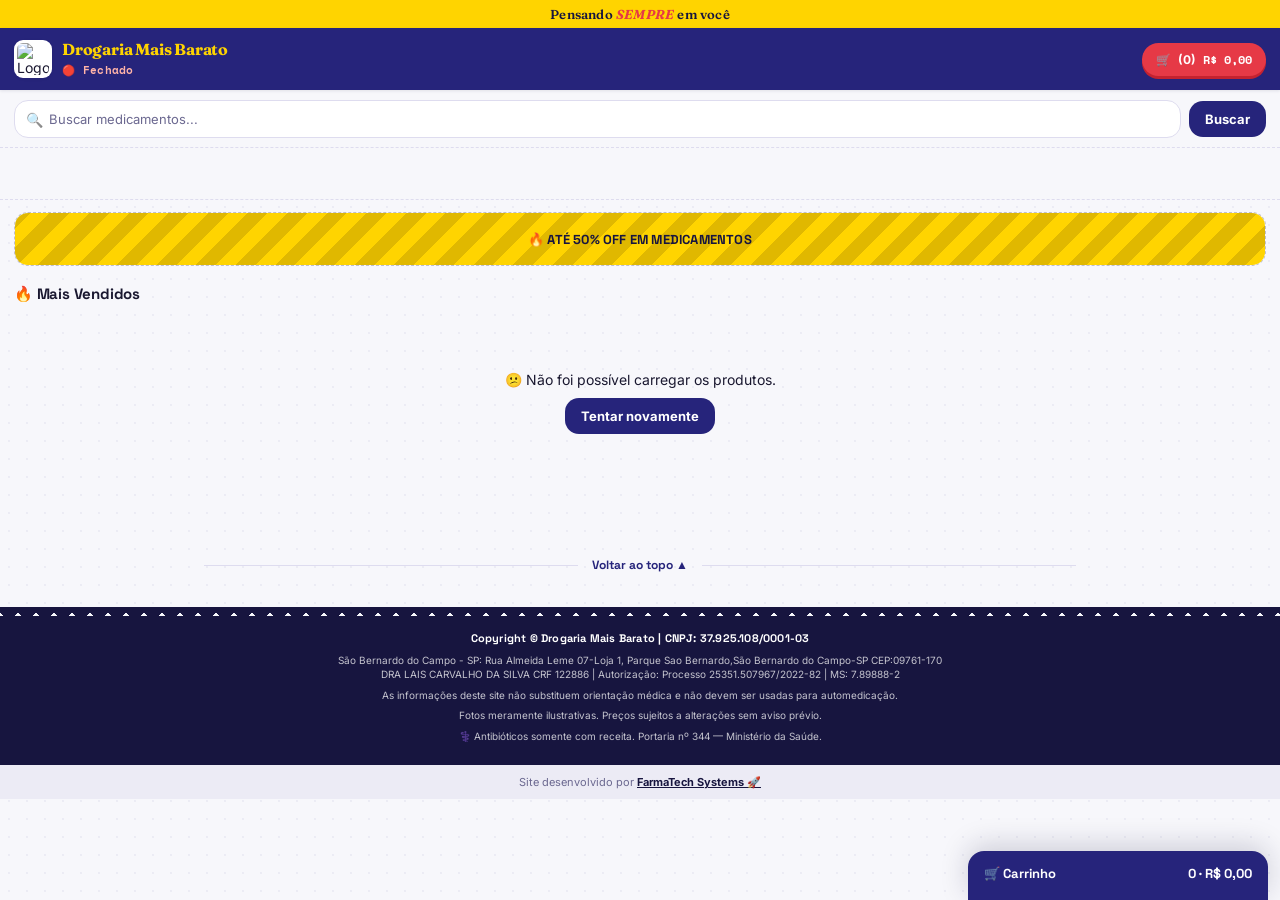
==== index.html @ 7bd1ab21 "Add files via upload Atualização Cards promo" ====
<!DOCTYPE html>
<html lang="pt-BR">
<head>
  <meta charset="UTF-8">
  <meta name="viewport" content="width=device-width, initial-scale=1.0">
  <meta name="description" content="Drogaria Mais Barato - Medicamentos com os melhores preços em São Bernardo do Campo">
  <title>Drogaria Mais Barato 💊</title>
  <link rel="preconnect" href="https://fonts.googleapis.com">
  <link rel="preconnect" href="https://fonts.gstatic.com" crossorigin>
  <link href="https://fonts.googleapis.com/css2?family=Fraunces:ital,wght@0,600;0,700;1,600&family=Space+Grotesk:wght@500;700&family=Inter:wght@400;500;600;700&family=Space+Mono:wght@400;700&display=swap" rel="stylesheet">
  <link rel="preload" as="image" href="https://drogariasmaisbarato.com.br/wp-content/uploads/2026/03/cropped-Design-sem-nome-56.png">
  <link rel="stylesheet" href="style.css">
</head>

<body>

<!-- 🟡 FAIXA DE MARCA -->
<div class="faixa-topo">Pensando <strong>SEMPRE</strong> em você</div>

<!-- 🔝 HEADER -->
<header class="header" role="banner">
  <div class="header-left">
    <img
      src="https://drogariasmaisbarato.com.br/wp-content/uploads/2026/03/cropped-Design-sem-nome-56.png"
      class="logo"
      alt="Logo Drogaria Mais Barato"
      width="40" height="40"
    >
    <div class="titulo">
      <h1>Drogaria Mais Barato</h1>
      <span id="status" class="status-aberto">🟢 Aberto</span>
    </div>
  </div>

  <button class="header-carrinho" onclick="toggleCarrinho()" aria-label="Abrir carrinho">
    🛒 <span id="qtdTop">(0)</span>
    <span id="totalTop">R$ 0,00</span>
  </button>
</header>

<!-- 🔍 BUSCA -->
<section class="busca-container" role="search">
  <div class="busca-wrapper">
    <span class="busca-icon" aria-hidden="true">🔍</span>
    <input
      type="search"
      id="busca"
      placeholder="Buscar medicamentos..."
      autocomplete="off"
      aria-label="Buscar produtos"
      onkeydown="if(event.key==='Enter') buscar()"
    >
  </div>
  <button onclick="buscar()" class="btn-buscar">Buscar</button>
</section>

<!-- 🎯 FILTROS -->
<nav id="filtros" class="filtros" aria-label="Categorias"></nav>

<!-- 🎠 BANNER -->
<section class="banner" aria-label="Promoções">
  <div class="banner-container">
    <div class="banner-slide ativo">🔥 ATÉ 50% OFF EM MEDICAMENTOS</div>
    <div class="banner-slide">💊 FRETE GRÁTIS ACIMA DE R$ 50</div>
    <div class="banner-slide">⚡ COMPRE PELO SITE E RETIRE NA LOJA</div>
    <div class="banner-slide">🚀 NÃO ENCONTROU? ENCOMENDAMOS PARA VOCÊ!</div>
  </div>
</section>

<!-- 🔥 MAIS VENDIDOS -->
<section class="mais-vendidos" aria-label="Mais vendidos">
  <h2>🔥 Mais Vendidos</h2>
  <div id="listaMaisVendidos" class="scroll-horizontal"></div>
</section>

<!-- 🗂️ CATEGORIAS SEPARADAS (home) -->
<section id="categoriasHome" aria-label="Produtos por categoria"></section>

<!-- 📦 PRODUTOS (grid — busca e filtro por categoria) -->
<main id="produtos" aria-label="Lista de produtos" aria-live="polite"></main>

<!-- ⏳ LOADER -->
<div id="loader" class="loader" aria-hidden="true">
  <div class="loader-spinner"></div>
</div>

<!-- 🛒 CARRINHO -->
<aside id="carrinho" class="carrinho" role="complementary" aria-label="Carrinho de compras">
  <button class="carrinho-header" onclick="toggleCarrinho()" aria-expanded="false">
    <span>🛒 Carrinho</span>
    <span><span id="qtd">(0)</span> · <span id="total">R$ 0,00</span></span>
  </button>

  <div class="carrinho-body">
    <div id="itens"></div>

    <div class="carrinho-form">

      <select id="tipoEntrega" onchange="toggleEndereco()">
        <option value="Retirada">🏪 Retirada na loja</option>
        <option value="Entrega">🚚 Entrega em casa</option>
      </select>

      <input type="text" id="nome" placeholder="Seu nome *">
      <input type="tel" id="telefone" placeholder="Telefone *">

      <div id="boxEndereco" style="display:none;">

        <input type="text" id="cep" placeholder="CEP *"
          maxlength="9"
          oninput="mascaraCEP(this); resetarFrete();"
          onblur="buscarCEP()">

        <input type="text" id="endereco" placeholder="Rua" readonly>
        <input type="text" id="numero" placeholder="Número *" oninput="resetarFrete()">
        <input type="text" id="bairro" placeholder="Bairro" readonly>
        <input type="text" id="cidade" placeholder="Cidade" readonly>

        <button type="button" id="btnCalcularFrete" class="btn-calcular-frete" onclick="calcularFrete()">
          📍 Calcular taxa de entrega
        </button>

        <div id="resultadoFrete" class="resultado-frete" style="display:none;"></div>

      </div>

      <select id="pagamento" onchange="trocarPagamento()">
        <option value="">💳 Forma de pagamento</option>
        <option value="Pix">Pix</option>
        <option value="Dinheiro">Dinheiro</option>
        <option value="Cartão Crédito">Cartão Crédito</option>
        <option value="Cartão Débito">Cartão Débito</option>
      </select>

    <div id="boxTroco" style="display:none;">
  <input
    type="text"
    id="trocoInput"
    placeholder="R$ 0,00"
    inputmode="numeric"
    oninput="formatarTroco(this)"
  >
</div>

    </div>

    <div class="carrinho-acoes">
      <button class="btn-finalizar" onclick="finalizar()">✅ Finalizar Pedido</button>
      <button class="btn-limpar" onclick="limparCarrinho()">🗑️ Limpar</button>
    </div>
  </div>
</aside>

<!-- 🔝 VOLTAR AO TOPO -->
<button id="voltarTopo" class="voltar-topo" aria-label="Voltar ao topo">
  <span></span>
  <p>Voltar ao topo ▲</p>
  <span></span>
</button>

<!-- 🔔 TOAST -->
<div id="toast" class="toast" role="alert" aria-live="assertive"></div>

<!-- 📄 RODAPÉ -->
<footer class="rodape" role="contentinfo">
  <div class="rodape-container">
    <p><strong>Copyright © Drogaria Mais Barato | CNPJ: 37.925.108/0001-03</strong></p>
    <p>São Bernardo do Campo - SP: Rua Almeida Leme 07-Loja 1,
Parque Sao Bernardo,São Bernardo do Campo-SP CEP:09761-170<br>
      DRA LAIS CARVALHO DA SILVA CRF 122886 | Autorização: Processo 25351.507967/2022-82 | MS: 7.89888-2</p>
    <p>As informações deste site não substituem orientação médica e não devem ser usadas para automedicação.</p>
    <p>Fotos meramente ilustrativas. Preços sujeitos a alterações sem aviso prévio.</p>
    <p>⚕️ Antibióticos somente com receita. Portaria nº 344 — Ministério da Saúde.</p>
</footer>
<footer class="rodape-agencia">
  <p>
    Site desenvolvido por 
    <a href="https://wa.me/5511940266948?text=Olá!%20Vi%20o%20crédito%20da%20FarmaTech%20Systems%20no%20site%20e%20gostaria%20de%20saber%20sobre%20criação%20de%20loja%20virtual%20e%20sistemas." target="_blank">
  <strong>FarmaTech Systems</strong> 🚀
</a>
  </p>
</footer>
<script src="script.js" defer></script>
</body>
</html>
---- style.css ----
/* =========================================================== */
/* 🎨 DESIGN SYSTEM — "Nota Fiscal" / etiqueta de preço         */
/* Identidade: farmácia de bairro + cultura de preço baixo.     */
/* Cartela inspirada em etiqueta de preço, nota de padaria e    */
/* cruz farmacêutica verde. Preços em fonte mono (estilo         */
/* balança/leitor de código de barras) reforçam "Mais Barato".  */
/* =========================================================== */
:root {
  /* identidade visual alinhada à rede Drogarias Mais Barato:
     azul-marinho + amarelo + vermelho (mesma cartela do site institucional) */
  --verde: #26247B;        /* azul-marinho (cor principal) */
  --verde-escura: #17153F; /* azul mais escuro */
  --verde-clara: #ECEBF7;  /* azul bem clarinho, para fundos/realces */
  --verde-xclara: #F5F5FB;

  --tag: #E63946;          /* vermelho de destaque (CTA / carrinho) */
  --tag-escura: #C42230;
  --tag-clara: #FBE4E6;

  --amarelo: #FFD400;      /* amarelo da marca (faixa/tagline) */
  --amarelo-escura: #E0B800;

  --papel: #F7F7FB;        /* fundo levemente lavanda/frio */
  --papel-forte: #ECEBF5;
  --tinta: #1A1830;
  --tinta-suave: #6B6890;
  --linha: #DEDCEF;

  --branco: #FFFFFF;
  --erro: #D64545;
  --erro-clara: #FBEAEA;

  --sombra-sm: 0 1px 3px rgba(23, 21, 63, 0.10);
  --sombra-md: 0 8px 20px rgba(23, 21, 63, 0.14);
  --sombra-lg: 0 -6px 28px rgba(23, 21, 63, 0.18);

  --raio-sm: 8px;
  --raio-md: 14px;
  --raio-lg: 22px;

  --fonte-titulo: 'Space Grotesk', 'Arial', sans-serif;
  --fonte-marca: 'Fraunces', 'Georgia', serif;
  --fonte-corpo: 'Inter', 'Arial', sans-serif;
  --fonte-preco: 'Space Mono', 'Courier New', monospace;

  --topo-h: 34px;
  --header-h: 62px;
  --busca-h: 58px;
  --filtro-h: 52px;
}

/* ========================= */
/* 🔄 RESET                  */
/* ========================= */
*, *::before, *::after { box-sizing: border-box; margin: 0; padding: 0; }

html { scroll-behavior: smooth; }

body {
  font-family: var(--fonte-corpo);
  background: var(--papel);
  color: var(--tinta);
  font-size: 14px;
  -webkit-font-smoothing: antialiased;
  background-image:
    radial-gradient(rgba(38, 36, 123, 0.05) 1px, transparent 1px);
  background-size: 18px 18px;
}

button { cursor: pointer; font-family: var(--fonte-corpo); }

h1, h2 { font-family: var(--fonte-titulo); }

/* ========================= */
/* 🟡 FAIXA DE MARCA (topo)  */
/* ========================= */
.faixa-topo {
  background: var(--amarelo);
  text-align: center;
  padding: 6px 12px;
  font-family: var(--fonte-marca);
  font-size: 13px;
  font-weight: 600;
  color: var(--verde-escura);
  letter-spacing: 0.2px;
}

.faixa-topo strong {
  color: var(--tag);
  font-style: italic;
}

/* ========================= */
/* 🔝 HEADER                 */
/* ========================= */
.header {
  position: sticky;
  top: 0;
  height: var(--header-h);
  background: var(--verde);
  border-bottom: none;
  padding: 0 14px;
  display: flex;
  justify-content: space-between;
  align-items: center;
  z-index: 1000;
  box-shadow: var(--sombra-sm);
}

.header-left {
  display: flex;
  align-items: center;
  gap: 10px;
}

.logo {
  width: 38px;
  height: 38px;
  border-radius: 9px;
  object-fit: contain;
  background: var(--branco);
  padding: 3px;
  box-shadow: var(--sombra-sm);
}

.titulo h1 {
  font-family: var(--fonte-marca);
  font-size: 16px;
  font-weight: 700;
  color: var(--amarelo);
  line-height: 1.2;
  letter-spacing: -0.2px;
}

.titulo .status-aberto,
.titulo .status-fechado {
  font-size: 10.5px;
  font-weight: 700;
  font-family: var(--fonte-preco);
  letter-spacing: 0.3px;
}

.titulo .status-aberto { color: #B8E8C0; }
.titulo .status-fechado { color: #FFB4A8; }

.header-carrinho {
  background: var(--tag);
  color: var(--branco);
  border: none;
  padding: 8px 14px;
  border-radius: var(--raio-lg);
  font-size: 12px;
  font-weight: 700;
  display: flex;
  align-items: center;
  gap: 7px;
  transition: background 0.2s, transform 0.15s;
  box-shadow: 0 3px 0 var(--tag-escura);
}

.header-carrinho:active { transform: translateY(2px); box-shadow: 0 1px 0 var(--tag-escura); }
.header-carrinho:hover { background: #d42f3d; }

#totalTop { font-family: var(--fonte-preco); }

/* ========================= */
/* 🔍 BUSCA                  */
/* ========================= */
.busca-container {
  position: sticky;
  top: var(--header-h);
  height: var(--busca-h);
  display: flex;
  align-items: center;
  gap: 8px;
  padding: 8px 14px;
  background: var(--papel);
  z-index: 999;
  border-bottom: 1px dashed var(--linha);
}

.busca-wrapper {
  position: relative;
  flex: 1;
}

.busca-icon {
  position: absolute;
  left: 12px;
  top: 50%;
  transform: translateY(-50%);
  font-size: 14px;
  pointer-events: none;
  opacity: 0.7;
}

.busca-wrapper input {
  width: 100%;
  padding: 10px 12px 10px 34px;
  border: 1.5px solid var(--linha);
  border-radius: var(--raio-md);
  font-size: 13px;
  font-family: var(--fonte-corpo);
  background: var(--branco);
  transition: border-color 0.2s, box-shadow 0.2s;
  outline: none;
  color: var(--tinta);
}

.busca-wrapper input::placeholder { color: var(--tinta-suave); }
.busca-wrapper input:focus { border-color: var(--verde); box-shadow: 0 0 0 3px var(--verde-clara); }

.btn-buscar {
  background: var(--verde);
  color: var(--branco);
  border: none;
  padding: 10px 16px;
  border-radius: var(--raio-md);
  font-size: 13px;
  font-weight: 700;
  white-space: nowrap;
  transition: background 0.2s;
}

.btn-buscar:hover { background: var(--verde-escura); }

/* ========================= */
/* 🎯 FILTROS — chips "etiqueta" */
/* ========================= */
.filtros {
  position: sticky;
  top: calc(var(--header-h) + var(--busca-h));
  height: var(--filtro-h);
  display: flex;
  align-items: center;
  gap: 8px;
  padding: 0 14px;
  overflow-x: auto;
  background: var(--papel);
  z-index: 998;
  border-bottom: 1px dashed var(--linha);
  scrollbar-width: none;
}

.filtros::-webkit-scrollbar { display: none; }

.filtros button {
  flex-shrink: 0;
  background: var(--branco);
  border: 1.5px solid var(--verde);
  color: var(--verde-escura);
  padding: 6px 14px;
  border-radius: var(--raio-lg);
  font-size: 12px;
  font-weight: 700;
  transition: all 0.2s;
  white-space: nowrap;
  position: relative;
}

.filtros button:hover { background: var(--verde-xclara); }
.filtros button.ativo {
  background: var(--verde);
  color: var(--branco);
  box-shadow: 0 2px 0 var(--verde-escura);
}

/* ========================= */
/* 🎠 BANNER — faixa de oferta */
/* ========================= */
.banner { padding: 12px 14px 0; }

.banner-container {
  position: relative;
  height: 54px;
  border-radius: var(--raio-md);
  overflow: hidden;
  border: 1.5px dashed rgba(23,21,63,0.25);
}

.banner-slide {
  position: absolute;
  inset: 0;
  background: repeating-linear-gradient(
    -45deg,
    var(--amarelo),
    var(--amarelo) 14px,
    var(--amarelo-escura) 14px,
    var(--amarelo-escura) 28px
  );
  color: var(--verde-escura);
  display: flex;
  align-items: center;
  justify-content: center;
  font-family: var(--fonte-titulo);
  font-weight: 700;
  font-size: 13px;
  text-align: center;
  padding: 0 16px;
  opacity: 0;
  transform: scale(0.98);
  transition: opacity 0.5s ease, transform 0.5s ease;
  letter-spacing: 0.2px;
}

.banner-slide.ativo { opacity: 1; transform: scale(1); }

/* ========================= */
/* 🔥 MAIS VENDIDOS          */
/* ========================= */
.mais-vendidos {
  padding: 18px 14px 0;
}

.mais-vendidos h2 {
  font-size: 15px;
  font-weight: 700;
  color: var(--tinta);
  margin-bottom: 10px;
  letter-spacing: -0.2px;
}

.scroll-horizontal {
  display: flex;
  gap: 10px;
  overflow-x: auto;
  padding-bottom: 6px;
  scrollbar-width: none;
}

.scroll-horizontal::-webkit-scrollbar { display: none; }

/* card mini — etiqueta de preço em miniatura */
.card-mini {
  flex: 0 0 112px;
  background: var(--branco);
  border-radius: var(--raio-md);
  border: 1px solid var(--linha);
  padding: 12px 8px 10px;
  text-align: center;
  box-shadow: var(--sombra-sm);
  display: flex;
  flex-direction: column;
  align-items: center;
  gap: 4px;
  position: relative;
  transition: transform 0.15s, box-shadow 0.15s;
  min-height: 200px;
}

.card-mini:active { transform: translateY(1px) scale(0.99); }
.card-mini:hover { box-shadow: var(--sombra-md); }

/* furo de etiqueta */
.card-mini::before {
  content: "";
  position: absolute;
  top: 8px;
  left: 8px;
  width: 7px;
  height: 7px;
  border-radius: 50%;
  background: var(--papel);
  border: 1px solid var(--linha);
}

.card-mini::after {
  content: "🔥";
  position: absolute;
  top: 5px;
  right: 6px;
  font-size: 12px;
}

.categoria-bloco .card-mini::after { content: none; }

.card-mini img {
  width: 64px;
  height: 64px;
  object-fit: contain;
  border-radius: 8px;
  margin-top: 4px;
}

.card-mini b {
  font-size: 11px;
  font-weight: 600;
  color: var(--tinta);
  display: -webkit-box;
  -webkit-line-clamp: 3;
  -webkit-box-orient: vertical;
  overflow: hidden;
  line-height: 1.3;
  flex: 1;
}

.card-mini .preco {
  color: var(--verde-escura);
  font-weight: 700;
  font-size: 13px;
  font-family: var(--fonte-preco);
}

.controle-mini {
  display: flex;
  align-items: center;
  justify-content: center;
  gap: 6px;
  margin-top: auto;
  width: 100%;
  border-top: 1px dashed var(--linha);
  padding-top: 6px;
}

.controle-mini button {
  width: 25px;
  height: 25px;
  padding: 0;
  border: none;
  background: var(--verde);
  color: var(--branco);
  border-radius: 7px;
  font-size: 15px;
  line-height: 1;
  display: flex;
  align-items: center;
  justify-content: center;
  transition: background 0.2s;
}

.controle-mini button:hover { background: var(--verde-escura); }

.controle-mini span {
  font-family: var(--fonte-preco);
  font-size: 13px;
  font-weight: 700;
  min-width: 18px;
  text-align: center;
  color: var(--verde-escura);
}

/* ========================= */
/* 🗂️ CATEGORIAS SEPARADAS (home) */
/* ========================= */
.categoria-bloco {
  padding: 18px 14px 0;
}

.categoria-bloco-header {
  display: flex;
  align-items: baseline;
  justify-content: space-between;
  margin-bottom: 10px;
}

.categoria-bloco-header h2 {
  font-size: 15px;
  font-weight: 700;
  color: var(--tinta);
  letter-spacing: -0.2px;
}

.ver-tudo {
  background: none;
  border: none;
  color: var(--verde);
  font-weight: 700;
  font-size: 12px;
  font-family: var(--fonte-corpo);
  white-space: nowrap;
  padding: 4px 0 4px 10px;
}

.ver-tudo:hover { color: var(--verde-escura); text-decoration: underline; }

/* ========================= */
/* 📦 GRID PRODUTOS          */
/* ========================= */
#produtos {
  display: grid;
  grid-template-columns: repeat(auto-fill, minmax(155px, 1fr));
  gap: 12px;
  padding: 18px 14px;
  margin-top: 4px;
  min-height: 200px;
}

/* ========================= */
/* 🧾 CARD PRODUTO — etiqueta */
/* ========================= */
.card {
  background: var(--branco);
  border: 1px solid var(--linha);
  border-radius: var(--raio-md);
  padding: 14px 10px 12px;
  text-align: center;
  box-shadow: var(--sombra-sm);
  display: flex;
  flex-direction: column;
  align-items: center;
  gap: 5px;
  transition: transform 0.15s, box-shadow 0.15s;
  will-change: transform;
  position: relative;
}

.card:hover { transform: translateY(-2px); box-shadow: var(--sombra-md); }
.card:active { transform: translateY(0) scale(0.99); }

/* furo de etiqueta no canto */
.card::before {
  content: "";
  position: absolute;
  top: 9px;
  left: 9px;
  width: 8px;
  height: 8px;
  border-radius: 50%;
  background: var(--papel);
  border: 1px solid var(--linha);
}

.card img {
  width: 78px;
  height: 78px;
  object-fit: contain;
  border-radius: 10px;
  margin-top: 6px;
}

.card b {
  font-size: 12px;
  font-weight: 600;
  color: var(--tinta);
  line-height: 1.3;
  display: -webkit-box;
  -webkit-line-clamp: 3;
  -webkit-box-orient: vertical;
  overflow: hidden;
  flex: 1;
}

.card .preco {
  color: var(--verde-escura);
  font-weight: 700;
  font-size: 15px;
  font-family: var(--fonte-preco);
  letter-spacing: -0.3px;
}

.controle {
  display: flex;
  justify-content: center;
  align-items: center;
  gap: 8px;
  margin-top: 4px;
  padding-top: 8px;
  width: 100%;
  border-top: 1px dashed var(--linha);
}

.controle button {
  background: var(--verde);
  color: var(--branco);
  border: none;
  width: 30px;
  height: 30px;
  border-radius: 9px;
  font-size: 18px;
  line-height: 1;
  display: flex;
  align-items: center;
  justify-content: center;
  transition: background 0.2s, transform 0.15s;
}

.controle button:hover { background: var(--verde-escura); transform: scale(1.08); }

.controle span {
  font-family: var(--fonte-preco);
  font-size: 14px;
  font-weight: 700;
  min-width: 22px;
  text-align: center;
  color: var(--verde-escura);
}

/* ========================= */
/* 🏷️ OFERTA / PROMOÇÃO      */
/* ========================= */

/* card em oferta ganha borda e sombra em destaque (amarelo da marca) */
.card.card-oferta,
.card-mini.card-oferta {
  border-color: var(--amarelo-escura);
  box-shadow: 0 0 0 1.5px var(--amarelo) inset, var(--sombra-sm);
}

/* esconde o furo de etiqueta e o 🔥 quando tem o badge de oferta,
   pra não brigar visualmente com a faixa "OFERTA" */
.card.card-oferta::before,
.card-mini.card-oferta::before,
.card-mini.card-oferta::after {
  content: none;
}

.badge-oferta {
  align-self: stretch;
  background: var(--tag);
  color: var(--branco);
  font-family: var(--fonte-titulo);
  font-weight: 700;
  font-size: 10px;
  letter-spacing: 0.03em;
  text-transform: uppercase;
  text-align: center;
  padding: 3px 6px;
  border-radius: 13px 13px 6px 6px;
  margin: -14px -10px 4px;
}

.card-mini .badge-oferta {
  margin: -12px -8px 4px;
  font-size: 9px;
  padding: 2px 4px;
}

.preco-de {
  color: var(--tinta-suave);
  font-size: 11px;
  font-family: var(--fonte-preco);
  text-decoration: line-through;
  text-decoration-color: var(--tag);
}

.card-mini .preco-de { font-size: 10px; }

.preco-por {
  color: var(--tag-escura) !important;
}

.preco-por small {
  font-size: 10px;
  font-weight: 500;
  color: var(--tinta-suave);
}

/* ========================= */
/* 💀 SKELETON               */
/* ========================= */
.card.skeleton {
  height: 200px;
  background: linear-gradient(90deg, #ECEAE0 25%, #F5F4EC 50%, #ECEAE0 75%);
  background-size: 400% 100%;
  animation: shimmer 1.4s infinite;
  border-radius: var(--raio-md);
}

@keyframes shimmer {
  0% { background-position: 100% 0; }
  100% { background-position: -100% 0; }
}

/* ========================= */
/* ⏳ LOADER                 */
/* ========================= */
.loader {
  display: none;
  justify-content: center;
  padding: 20px;
}

.loader.ativo { display: flex; }

.loader-spinner {
  width: 28px;
  height: 28px;
  border: 3px solid var(--verde-clara);
  border-top-color: var(--verde);
  border-radius: 50%;
  animation: spin 0.7s linear infinite;
}

@keyframes spin { to { transform: rotate(360deg); } }

/* ========================= */
/* 🛒 CARRINHO — nota fiscal */
/* ========================= */
.carrinho {
  position: fixed;
  bottom: 0;
  right: 12px;
  width: 300px;
  background: var(--branco);
  border-radius: 16px 16px 0 0;
  box-shadow: var(--sombra-lg);
  z-index: 2000;
  overflow: visible;
  transition: transform 0.3s ease;
}

.carrinho-header {
  width: 100%;
  padding: 14px 16px 18px;
  background: var(--verde);
  color: var(--branco);
  border: none;
  border-radius: 16px 16px 0 0;
  display: flex;
  justify-content: space-between;
  align-items: center;
  font-size: 13px;
  font-weight: 700;
  font-family: var(--fonte-titulo);
  transition: background 0.2s;
  position: relative;
}

.carrinho-header:hover { background: var(--verde-escura); }

/* borda serrilhada de "destaque de nota" */
.carrinho-header::after {
  content: "";
  position: absolute;
  left: 0; right: 0; bottom: -7px;
  height: 8px;
  background:
    linear-gradient(-45deg, var(--branco) 8px, transparent 0) 0 0,
    linear-gradient(45deg, var(--branco) 8px, transparent 0) 0 0;
  background-size: 16px 16px;
  background-repeat: repeat-x;
}

.carrinho-body {
  display: none;
  max-height: 75vh;
  overflow-y: auto;
  padding: 16px 14px 12px;
  scrollbar-width: thin;
  scrollbar-color: rgba(38,36,123,0.4) transparent;
  font-family: var(--fonte-corpo);
}

.carrinho-body::-webkit-scrollbar { width: 5px; }
.carrinho-body::-webkit-scrollbar-thumb { background: rgba(38,36,123,0.4); border-radius: 10px; }

.carrinho.ativo .carrinho-body { display: block; }

/* item do carrinho — linha de nota */
.item {
  display: flex;
  justify-content: space-between;
  align-items: center;
  padding: 9px 0;
  border-bottom: 1px dashed var(--linha);
  font-size: 13px;
  gap: 8px;
}

.item:last-of-type { border-bottom: none; }

.item-info { flex: 1; line-height: 1.4; }
.item-info b { font-weight: 600; }
.item-info small { color: var(--tinta-suave); font-size: 11px; font-family: var(--fonte-preco); }

.item-qtd {
  display: flex;
  align-items: center;
  gap: 5px;
  flex-shrink: 0;
}

.qtd-btn {
  background: var(--verde);
  color: var(--branco);
  border: none;
  width: 26px;
  height: 26px;
  border-radius: 7px;
  font-size: 14px;
  display: flex;
  align-items: center;
  justify-content: center;
  transition: background 0.2s;
}

.qtd-btn:hover { background: var(--verde-escura); }

.item-qtd span { font-family: var(--fonte-preco); font-weight: 700; }

/* form carrinho */
.carrinho-form {
  display: flex;
  flex-direction: column;
  gap: 8px;
  margin-top: 12px;
}

.carrinho-form input,
.carrinho-form select {
  width: 100%;
  padding: 10px 12px;
  border: 1.5px solid var(--linha);
  border-radius: var(--raio-sm);
  font-size: 13px;
  font-family: var(--fonte-corpo);
  background: var(--papel);
  color: var(--tinta);
  outline: none;
  transition: border-color 0.2s, box-shadow 0.2s;
}

.carrinho-form input:focus,
.carrinho-form select:focus { border-color: var(--verde); background: var(--branco); box-shadow: 0 0 0 3px var(--verde-clara); }

.carrinho-form input[readonly] { color: var(--tinta-suave); cursor: default; }

/* caixa de endereço (aparece só quando "Entrega" é selecionado) */
#boxEndereco {
  display: flex;
  flex-direction: column;
  gap: 8px;
}

/* ações carrinho */
.carrinho-acoes {
  display: flex;
  flex-direction: column;
  gap: 8px;
  margin-top: 14px;
}

/* ========================= */
/* 🚚 FRETE                  */
/* ========================= */
.btn-calcular-frete {
  width: 100%;
  margin-top: 8px;
  padding: 9px;
  background: var(--verde-clara);
  color: var(--verde-escura);
  border: 1.5px dashed var(--verde);
  border-radius: var(--raio-sm);
  font-size: 12.5px;
  font-weight: 700;
  transition: background 0.2s;
}

.btn-calcular-frete:hover { background: var(--verde); color: var(--branco); }
.btn-calcular-frete:disabled { opacity: 0.6; cursor: wait; }

.resultado-frete {
  margin-top: 8px;
  padding: 10px 12px;
  border-radius: var(--raio-sm);
  font-size: 12.5px;
  font-weight: 700;
  line-height: 1.5;
}

.resultado-frete.ok {
  background: var(--verde-xclara);
  color: var(--verde-escura);
  border: 1px dashed var(--verde);
}

.resultado-frete.erro {
  background: var(--erro-clara);
  color: var(--erro);
  border: 1px dashed var(--erro);
}

.btn-finalizar {
  width: 100%;
  padding: 13px;
  background: var(--tag);
  color: var(--branco);
  border: none;
  border-radius: var(--raio-md);
  font-size: 14px;
  font-weight: 700;
  font-family: var(--fonte-titulo);
  transition: background 0.2s, transform 0.15s;
  box-shadow: 0 3px 0 var(--tag-escura);
}

.btn-finalizar:hover { background: #d42f3d; }
.btn-finalizar:active { transform: translateY(2px); box-shadow: 0 1px 0 var(--tag-escura); }

.btn-limpar {
  width: 100%;
  padding: 9px;
  background: transparent;
  color: var(--erro);
  border: 1.5px solid var(--erro);
  border-radius: var(--raio-md);
  font-size: 13px;
  font-weight: 700;
  transition: all 0.2s;
}

.btn-limpar:hover { background: var(--erro); color: var(--branco); }

/* ========================= */
/* 🔔 TOAST                  */
/* ========================= */
.toast {
  position: fixed;
  bottom: 80px;
  left: 50%;
  transform: translateX(-50%) translateY(20px);
  background: var(--tinta);
  color: var(--branco);
  padding: 10px 20px;
  border-radius: var(--raio-lg);
  font-size: 13px;
  font-weight: 700;
  opacity: 0;
  pointer-events: none;
  transition: opacity 0.3s, transform 0.3s;
  z-index: 9999;
  white-space: nowrap;
}

.toast.ativo {
  opacity: 1;
  transform: translateX(-50%) translateY(0);
}

/* ========================= */
/* 🔝 VOLTAR AO TOPO         */
/* ========================= */
.voltar-topo {
  display: flex;
  align-items: center;
  justify-content: center;
  gap: 14px;
  margin: 34px auto 0;
  padding: 0 14px;
  background: transparent;
  border: none;
  width: 100%;
  max-width: 900px;
}

.voltar-topo span {
  flex: 1;
  height: 1px;
  background: var(--linha);
  background-image: linear-gradient(90deg, var(--linha) 60%, transparent 0);
  background-size: 6px 1px;
}

.voltar-topo p {
  font-size: 12px;
  color: var(--verde);
  font-weight: 700;
  white-space: nowrap;
  transition: color 0.2s;
  font-family: var(--fonte-titulo);
}

.voltar-topo:hover p { color: var(--verde-escura); }

/* ========================= */
/* 📄 RODAPÉ — fim de nota   */
/* ========================= */
.rodape {
  background: var(--verde-escura);
  color: rgba(255,255,255,0.75);
  padding: 24px 16px 16px;
  margin-top: 34px;
  font-size: 10px;
  line-height: 1.45;
  text-align: center;
  position: relative;
}

.rodape::before {
  content: "";
  position: absolute;
  top: 0; left: 0; right: 0;
  height: 9px;
  background:
    linear-gradient(-45deg, var(--papel) 9px, transparent 0) 0 0,
    linear-gradient(45deg, var(--papel) 9px, transparent 0) 0 0;
  background-size: 18px 18px;
  background-repeat: repeat-x;
}

.rodape-container {
  max-width: 680px;
  margin: 0 auto;
}

.rodape p { margin-bottom: 6px; }
.rodape p:first-child { font-weight: 700; color: var(--branco); font-size: 11px; font-family: var(--fonte-titulo); letter-spacing: 0.2px; }

/* código de barras decorativo */
.codigo-barras {
  margin: 12px auto 3px;
  height: 24px;
  max-width: 170px;
  background-image: repeating-linear-gradient(
    90deg,
    rgba(255,255,255,0.85) 0px,
    rgba(255,255,255,0.85) 2px,
    transparent 2px,
    transparent 4px,
    rgba(255,255,255,0.85) 4px,
    rgba(255,255,255,0.85) 7px,
    transparent 7px,
    transparent 9px,
    rgba(255,255,255,0.85) 9px,
    rgba(255,255,255,0.85) 10px,
    transparent 10px,
    transparent 13px
  );
  opacity: 0.9;
}

.codigo-barras + p {
  font-family: var(--fonte-preco);
  font-size: 9px;
  letter-spacing: 2px;
  color: rgba(255,255,255,0.6);
  margin-bottom: 0 !important;
}

.rodape-agencia {
  margin-top: 0;
  padding: 10px;
  text-align: center;
  font-size: 11px;
  color: var(--tinta-suave);
  border-top: none;
  background: var(--papel-forte);
  display: flex;
  justify-content: center;
  align-items: center;
}

.rodape-agencia a { color: var(--verde-escura); }

/* ========================= */
/* 📱 MOBILE                 */
/* ========================= */
@media (max-width: 600px) {
  #produtos {
    grid-template-columns: 1fr 1fr;
    gap: 10px;
    padding: 12px 10px;
  }

  .card img { width: 70px; height: 70px; }

  .carrinho {
    width: 100%;
    right: 0;
    border-radius: 16px 16px 0 0;
  }

  .carrinho-header { border-radius: 16px 16px 0 0; }

  .carrinho-body { max-height: 70vh; }

  .banner-slide { font-size: 12px; }
  .banner-container { height: 50px; }

  .titulo h1 { font-size: 13px; }
}

/* ========================= */
/* 🖱️ SCROLLBAR GLOBAL       */
/* ========================= */
::-webkit-scrollbar { width: 6px; height: 6px; }
::-webkit-scrollbar-track { background: transparent; }
::-webkit-scrollbar-thumb {
  background: var(--verde);
  border-radius: 10px;
}
::-webkit-scrollbar-thumb:hover { background: var(--verde-escura); }
* { scrollbar-width: thin; scrollbar-color: var(--verde) transparent; }

/* ========================= */
/* ♿ ACESSIBILIDADE          */
/* ========================= */
:focus-visible {
  outline: 2px solid var(--verde);
  outline-offset: 2px;
}

@media (prefers-reduced-motion: reduce) {
  *, *::before, *::after { animation-duration: 0.01ms !important; transition-duration: 0.01ms !important; }
}
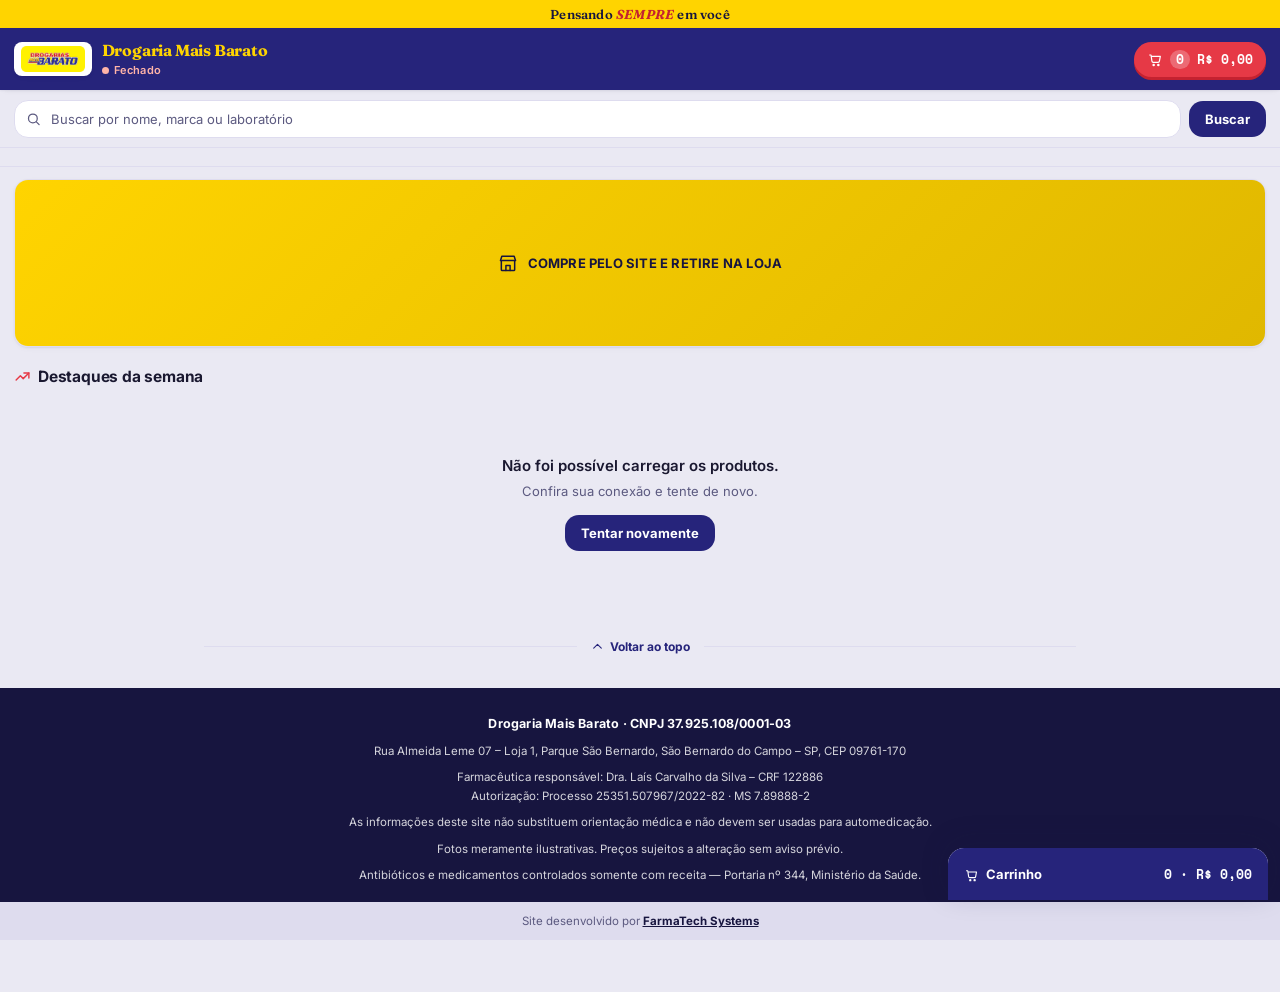
==== commit 76b58d6c: "Add files via upload" ====
--- a/index.html
+++ b/index.html
@@ -4,15 +4,46 @@
   <meta charset="UTF-8">
   <meta name="viewport" content="width=device-width, initial-scale=1.0">
   <meta name="description" content="Drogaria Mais Barato - Medicamentos com os melhores preços em São Bernardo do Campo">
-  <title>Drogaria Mais Barato 💊</title>
+  <title>Drogaria Mais Barato</title>
+
+  <meta property="og:type" content="website">
+  <meta property="og:title" content="Drogaria Mais Barato">
+  <meta property="og:description" content="Medicamentos, perfumaria e higiene com os melhores preços em São Bernardo do Campo. Retire na loja ou receba em casa.">
+  <meta property="og:image" content="logo.png">
+  <meta name="theme-color" content="#26247B">
+
+  <link rel="icon" type="image/png" href="logo.png">
+  <link rel="apple-touch-icon" href="logo.png">
   <link rel="preconnect" href="https://fonts.googleapis.com">
   <link rel="preconnect" href="https://fonts.gstatic.com" crossorigin>
-  <link href="https://fonts.googleapis.com/css2?family=Fraunces:ital,wght@0,600;0,700;1,600&family=Space+Grotesk:wght@500;700&family=Inter:wght@400;500;600;700&family=Space+Mono:wght@400;700&display=swap" rel="stylesheet">
-  <link rel="preload" as="image" href="https://drogariasmaisbarato.com.br/wp-content/uploads/2026/03/cropped-Design-sem-nome-56.png">
+  <link rel="preconnect" href="https://raw.githubusercontent.com" crossorigin>
+  <link href="https://fonts.googleapis.com/css2?family=Fraunces:ital,wght@0,600;0,700;1,600&family=Inter:wght@400;500;600;700&family=Space+Mono:wght@400;700&display=swap" rel="stylesheet">
+  <link rel="preload" as="image" href="logo.png">
   <link rel="stylesheet" href="style.css">
 </head>
 
 <body>
+
+<!-- 🎨 SPRITE DE ÍCONES (não aparece na tela; os cards usam via <use>) -->
+<svg width="0" height="0" style="position:absolute" aria-hidden="true" focusable="false">
+  <defs>
+    <symbol id="ic-home" viewBox="0 0 24 24" fill="none" stroke="currentColor" stroke-width="1.8" stroke-linecap="round" stroke-linejoin="round"><path d="M3 11.5 12 4l9 7.5"/><path d="M5 10v9a1 1 0 0 0 1 1h4v-6h4v6h4a1 1 0 0 0 1-1v-9"/></symbol>
+    <symbol id="ic-search" viewBox="0 0 24 24" fill="none" stroke="currentColor" stroke-width="2" stroke-linecap="round" stroke-linejoin="round"><circle cx="11" cy="11" r="7"/><line x1="21" y1="21" x2="16.6" y2="16.6"/></symbol>
+    <symbol id="ic-cart" viewBox="0 0 24 24" fill="none" stroke="currentColor" stroke-width="1.8" stroke-linecap="round" stroke-linejoin="round"><path d="M4 6h2l1.4 9.2A2 2 0 0 0 9.4 17h7.2a2 2 0 0 0 2-1.7L20 8H7"/><circle cx="10" cy="21" r="1"/><circle cx="17" cy="21" r="1"/></symbol>
+    <symbol id="ic-pin" viewBox="0 0 24 24" fill="none" stroke="currentColor" stroke-width="1.8" stroke-linecap="round" stroke-linejoin="round"><path d="M12 21s7-7.58 7-12a7 7 0 1 0-14 0c0 4.42 7 12 7 12z"/><circle cx="12" cy="9" r="2.4"/></symbol>
+    <symbol id="ic-check" viewBox="0 0 24 24" fill="none" stroke="currentColor" stroke-width="2.2" stroke-linecap="round" stroke-linejoin="round"><polyline points="4 12.5 9.5 18 20 6"/></symbol>
+    <symbol id="ic-trash" viewBox="0 0 24 24" fill="none" stroke="currentColor" stroke-width="1.8" stroke-linecap="round" stroke-linejoin="round"><line x1="4" y1="7" x2="20" y2="7"/><path d="M6 7l1 13a2 2 0 0 0 2 2h6a2 2 0 0 0 2-2l1-13"/><line x1="9.5" y1="11" x2="9.5" y2="17"/><line x1="14.5" y1="11" x2="14.5" y2="17"/><path d="M9 7V4h6v3"/></symbol>
+    <symbol id="ic-chevron-up" viewBox="0 0 24 24" fill="none" stroke="currentColor" stroke-width="2" stroke-linecap="round" stroke-linejoin="round"><polyline points="5 15 12 8 19 15"/></symbol>
+    <symbol id="ic-chevron-right" viewBox="0 0 24 24" fill="none" stroke="currentColor" stroke-width="2" stroke-linecap="round" stroke-linejoin="round"><polyline points="9 5 16 12 9 19"/></symbol>
+    <symbol id="ic-tag" viewBox="0 0 24 24" fill="none" stroke="currentColor" stroke-width="1.8" stroke-linecap="round" stroke-linejoin="round"><path d="M20 12.5 12.5 20 4 11.5V4h7.5z"/><circle cx="8.2" cy="7.8" r="1.3" fill="currentColor" stroke="none"/></symbol>
+    <symbol id="ic-trending" viewBox="0 0 24 24" fill="none" stroke="currentColor" stroke-width="2" stroke-linecap="round" stroke-linejoin="round"><polyline points="3 17 9 11 13 15 21 7"/><polyline points="14 7 21 7 21 14"/></symbol>
+    <symbol id="ic-truck" viewBox="0 0 24 24" fill="none" stroke="currentColor" stroke-width="1.8" stroke-linecap="round" stroke-linejoin="round"><rect x="2" y="7" width="12" height="9"/><path d="M14 10h4l3 3v3h-7z"/><circle cx="6.5" cy="18.5" r="1.6"/><circle cx="17.5" cy="18.5" r="1.6"/></symbol>
+    <symbol id="ic-store" viewBox="0 0 24 24" fill="none" stroke="currentColor" stroke-width="1.8" stroke-linecap="round" stroke-linejoin="round"><path d="M4 9h16v11a1 1 0 0 1-1 1H5a1 1 0 0 1-1-1z"/><path d="M3 9l1.6-5h14.8L21 9"/><path d="M9.5 21v-6h5v6"/></symbol>
+    <symbol id="ic-box" viewBox="0 0 24 24" fill="none" stroke="currentColor" stroke-width="1.8" stroke-linecap="round" stroke-linejoin="round"><path d="M3 8l9-5 9 5-9 5-9-5z"/><path d="M3 8v8l9 5 9-5V8"/><line x1="12" y1="13" x2="12" y2="21"/></symbol>
+    <symbol id="ic-receita" viewBox="0 0 24 24" fill="none" stroke="currentColor" stroke-width="1.8" stroke-linecap="round" stroke-linejoin="round"><path d="M6 3h9l4 4v14a1 1 0 0 1-1 1H6a1 1 0 0 1-1-1V4a1 1 0 0 1 1-1z"/><path d="M14 3v5h5"/><line x1="8.5" y1="13" x2="15.5" y2="13"/><line x1="8.5" y1="17" x2="13" y2="17"/></symbol>
+    <symbol id="ic-whats" viewBox="0 0 24 24" fill="currentColor" stroke="none"><path d="M12.04 2c-5.5 0-9.96 4.46-9.96 9.96 0 1.76.46 3.45 1.34 4.95L2 22l5.22-1.37a9.9 9.9 0 0 0 4.82 1.24h.01c5.5 0 9.96-4.46 9.96-9.96S17.54 2 12.04 2zm5.8 14.06c-.24.68-1.42 1.31-1.96 1.36-.5.05-.98.24-3.3-.69-2.78-1.1-4.54-3.95-4.68-4.13-.13-.18-1.11-1.48-1.11-2.82s.7-2 .95-2.28c.25-.27.54-.34.72-.34l.52.01c.17.01.39-.06.61.47.23.55.77 1.9.84 2.04.07.14.11.3.02.48-.09.18-.14.29-.27.45l-.4.47c-.14.13-.28.28-.12.55.16.27.71 1.17 1.52 1.9 1.04.93 1.92 1.21 2.19 1.35.27.14.43.11.59-.07.16-.18.68-.79.86-1.07.18-.27.36-.22.61-.13.25.09 1.58.75 1.85.88.27.14.45.2.52.32.07.11.07.64-.17 1.32z"/></symbol>
+  </defs>
+</svg>
 
 <!-- 🟡 FAIXA DE MARCA -->
 <div class="faixa-topo">Pensando <strong>SEMPRE</strong> em você</div>
@@ -21,19 +52,20 @@
 <header class="header" role="banner">
   <div class="header-left">
     <img
-      src="https://drogariasmaisbarato.com.br/wp-content/uploads/2026/03/cropped-Design-sem-nome-56.png"
+      src="logo.png"
       class="logo"
       alt="Logo Drogaria Mais Barato"
-      width="40" height="40"
+      width="98" height="40"
     >
     <div class="titulo">
       <h1>Drogaria Mais Barato</h1>
-      <span id="status" class="status-aberto">🟢 Aberto</span>
-    </div>
-  </div>
-
-  <button class="header-carrinho" onclick="toggleCarrinho()" aria-label="Abrir carrinho">
-    🛒 <span id="qtdTop">(0)</span>
+      <span id="status" class="status-aberto"><i class="status-dot" aria-hidden="true"></i>Aberto</span>
+    </div>
+  </div>
+
+  <button class="header-carrinho" onclick="toggleCarrinho()" aria-label="Abrir carrinho de compras">
+    <svg class="ic" width="16" height="16" aria-hidden="true"><use href="#ic-cart"></use></svg>
+    <span id="qtdTop" class="header-carrinho-qtd">0</span>
     <span id="totalTop">R$ 0,00</span>
   </button>
 </header>
@@ -41,11 +73,11 @@
 <!-- 🔍 BUSCA -->
 <section class="busca-container" role="search">
   <div class="busca-wrapper">
-    <span class="busca-icon" aria-hidden="true">🔍</span>
+    <svg class="busca-icon" width="15" height="15" aria-hidden="true"><use href="#ic-search"></use></svg>
     <input
       type="search"
       id="busca"
-      placeholder="Buscar medicamentos..."
+      placeholder="Buscar por nome, marca ou laboratório"
       autocomplete="off"
       aria-label="Buscar produtos"
       onkeydown="if(event.key==='Enter') buscar()"
@@ -55,98 +87,152 @@
 </section>
 
 <!-- 🎯 FILTROS -->
-<nav id="filtros" class="filtros" aria-label="Categorias"></nav>
+<div class="filtros-wrap">
+  <nav id="filtros" class="filtros" aria-label="Categorias"></nav>
+  <!-- barra de rolagem própria: a nativa é "overlay" e só aparece durante o
+       arrasto na maioria dos celulares, então o cliente não descobre que
+       existem mais categorias para o lado -->
+  <div id="filtrosBarra" class="filtros-barra" aria-hidden="true">
+    <span id="filtrosThumb" class="filtros-thumb"></span>
+  </div>
+</div>
 
 <!-- 🎠 BANNER -->
 <section class="banner" aria-label="Promoções">
   <div class="banner-container">
-    <div class="banner-slide ativo">🔥 ATÉ 50% OFF EM MEDICAMENTOS</div>
-    <div class="banner-slide">💊 FRETE GRÁTIS ACIMA DE R$ 50</div>
-    <div class="banner-slide">⚡ COMPRE PELO SITE E RETIRE NA LOJA</div>
-    <div class="banner-slide">🚀 NÃO ENCONTROU? ENCOMENDAMOS PARA VOCÊ!</div>
+    <div class="banner-slide ativo">
+      <svg class="ic" width="20" height="20" aria-hidden="true"><use href="#ic-store"></use></svg>
+      COMPRE PELO SITE E RETIRE NA LOJA
+    </div>
+    <div class="banner-slide">
+      <svg class="ic" width="20" height="20" aria-hidden="true"><use href="#ic-truck"></use></svg>
+      ENTREGAMOS EM ATÉ 8 KM DA LOJA
+    </div>
+    <div class="banner-slide">
+      <svg class="ic" width="20" height="20" aria-hidden="true"><use href="#ic-box"></use></svg>
+      NÃO ENCONTROU? ENCOMENDAMOS PARA VOCÊ
+    </div>
   </div>
 </section>
 
-<!-- 🔥 MAIS VENDIDOS -->
-<section class="mais-vendidos" aria-label="Mais vendidos">
-  <h2>🔥 Mais Vendidos</h2>
+<!-- 🔥 DESTAQUES -->
+<section class="mais-vendidos" aria-label="Destaques da semana">
+  <h2>
+    <svg class="ic" width="17" height="17" aria-hidden="true"><use href="#ic-trending"></use></svg>
+    Destaques da semana
+  </h2>
   <div id="listaMaisVendidos" class="scroll-horizontal"></div>
 </section>
 
-<!-- 🗂️ CATEGORIAS SEPARADAS (home) -->
+<!-- 🗂️ SEÇÕES POR FAMÍLIA (home) -->
 <section id="categoriasHome" aria-label="Produtos por categoria"></section>
 
+<!-- 📊 BARRA DE RESULTADO (busca / categoria / ofertas) -->
+<div id="barraResultado" class="barra-resultado" style="display:none;">
+  <div class="barra-resultado-info">
+    <strong id="resultadoTitulo"></strong>
+    <span id="resultadoContagem" class="barra-resultado-contagem"></span>
+  </div>
+  <label class="ordenacao-wrap">
+    <span class="ordenacao-label">Ordenar</span>
+    <select id="ordenacao" aria-label="Ordenar produtos">
+      <option value="relevancia">Relevância</option>
+      <option value="menor-preco">Menor preço</option>
+      <option value="maior-preco">Maior preço</option>
+      <option value="desconto">Maior desconto</option>
+      <option value="nome">Nome (A–Z)</option>
+    </select>
+  </label>
+</div>
+
 <!-- 📦 PRODUTOS (grid — busca e filtro por categoria) -->
-<main id="produtos" aria-label="Lista de produtos" aria-live="polite"></main>
+<main id="produtos" aria-label="Lista de produtos"></main>
 
 <!-- ⏳ LOADER -->
 <div id="loader" class="loader" aria-hidden="true">
   <div class="loader-spinner"></div>
+  <p>Carregando o catálogo…</p>
 </div>
 
 <!-- 🛒 CARRINHO -->
 <aside id="carrinho" class="carrinho" role="complementary" aria-label="Carrinho de compras">
-  <button class="carrinho-header" onclick="toggleCarrinho()" aria-expanded="false">
-    <span>🛒 Carrinho</span>
-    <span><span id="qtd">(0)</span> · <span id="total">R$ 0,00</span></span>
+  <button class="carrinho-header" onclick="toggleCarrinho()" aria-expanded="false" aria-controls="carrinhoBody">
+    <span>
+      <svg class="ic" width="15" height="15" aria-hidden="true"><use href="#ic-cart"></use></svg>
+      Carrinho
+    </span>
+    <span><span id="qtd">0</span> · <span id="total">R$ 0,00</span></span>
   </button>
 
-  <div class="carrinho-body">
+  <div class="carrinho-body" id="carrinhoBody">
     <div id="itens"></div>
 
     <div class="carrinho-form">
 
-      <select id="tipoEntrega" onchange="toggleEndereco()">
-        <option value="Retirada">🏪 Retirada na loja</option>
-        <option value="Entrega">🚚 Entrega em casa</option>
+      <select id="tipoEntrega" onchange="toggleEndereco()" aria-label="Tipo de entrega">
+        <option value="Retirada">Retirada na loja</option>
+        <option value="Entrega">Entrega em casa</option>
       </select>
 
-      <input type="text" id="nome" placeholder="Seu nome *">
-      <input type="tel" id="telefone" placeholder="Telefone *">
+      <input type="text" id="nome" placeholder="Seu nome *" autocomplete="name">
+      <input type="tel" id="telefone" placeholder="Telefone *" autocomplete="tel">
 
       <div id="boxEndereco" style="display:none;">
 
         <input type="text" id="cep" placeholder="CEP *"
-          maxlength="9"
+          maxlength="9" inputmode="numeric" autocomplete="postal-code"
           oninput="mascaraCEP(this); resetarFrete();"
           onblur="buscarCEP()">
 
         <input type="text" id="endereco" placeholder="Rua" readonly>
-        <input type="text" id="numero" placeholder="Número *" oninput="resetarFrete()">
+        <input type="text" id="numero" placeholder="Número *" inputmode="numeric" oninput="resetarFrete()">
         <input type="text" id="bairro" placeholder="Bairro" readonly>
         <input type="text" id="cidade" placeholder="Cidade" readonly>
 
         <button type="button" id="btnCalcularFrete" class="btn-calcular-frete" onclick="calcularFrete()">
-          📍 Calcular taxa de entrega
+          <svg class="ic" width="14" height="14" aria-hidden="true"><use href="#ic-pin"></use></svg>
+          Calcular taxa de entrega
         </button>
 
         <div id="resultadoFrete" class="resultado-frete" style="display:none;"></div>
 
       </div>
 
-      <select id="pagamento" onchange="trocarPagamento()">
-        <option value="">💳 Forma de pagamento</option>
+      <select id="pagamento" onchange="trocarPagamento()" aria-label="Forma de pagamento">
+        <option value="">Forma de pagamento</option>
         <option value="Pix">Pix</option>
         <option value="Dinheiro">Dinheiro</option>
         <option value="Cartão Crédito">Cartão Crédito</option>
         <option value="Cartão Débito">Cartão Débito</option>
       </select>
 
-    <div id="boxTroco" style="display:none;">
-  <input
-    type="text"
-    id="trocoInput"
-    placeholder="R$ 0,00"
-    inputmode="numeric"
-    oninput="formatarTroco(this)"
-  >
-</div>
-
-    </div>
+      <div id="boxTroco" style="display:none;">
+        <input
+          type="text"
+          id="trocoInput"
+          placeholder="Troco para R$ 0,00"
+          inputmode="numeric"
+          aria-label="Troco para"
+          oninput="formatarTroco(this)"
+        >
+      </div>
+
+    </div>
+
+    <p class="aviso-privacidade">
+      Usamos seu nome, telefone e endereço apenas para preparar e entregar este pedido.
+      Não compartilhamos com terceiros.
+    </p>
 
     <div class="carrinho-acoes">
-      <button class="btn-finalizar" onclick="finalizar()">✅ Finalizar Pedido</button>
-      <button class="btn-limpar" onclick="limparCarrinho()">🗑️ Limpar</button>
+      <button class="btn-finalizar" onclick="finalizar()">
+        <svg class="ic" width="15" height="15" aria-hidden="true"><use href="#ic-check"></use></svg>
+        Finalizar Pedido
+      </button>
+      <button class="btn-limpar" onclick="limparCarrinho()">
+        <svg class="ic" width="15" height="15" aria-hidden="true"><use href="#ic-trash"></use></svg>
+        Limpar
+      </button>
     </div>
   </div>
 </aside>
@@ -154,32 +240,38 @@
 <!-- 🔝 VOLTAR AO TOPO -->
 <button id="voltarTopo" class="voltar-topo" aria-label="Voltar ao topo">
   <span></span>
-  <p>Voltar ao topo ▲</p>
+  <p>
+    <svg class="ic" width="13" height="13" aria-hidden="true"><use href="#ic-chevron-up"></use></svg>
+    Voltar ao topo
+  </p>
   <span></span>
 </button>
 
 <!-- 🔔 TOAST -->
-<div id="toast" class="toast" role="alert" aria-live="assertive"></div>
+<div id="toast" class="toast" role="status" aria-live="polite"></div>
 
 <!-- 📄 RODAPÉ -->
 <footer class="rodape" role="contentinfo">
   <div class="rodape-container">
-    <p><strong>Copyright © Drogaria Mais Barato | CNPJ: 37.925.108/0001-03</strong></p>
-    <p>São Bernardo do Campo - SP: Rua Almeida Leme 07-Loja 1,
-Parque Sao Bernardo,São Bernardo do Campo-SP CEP:09761-170<br>
-      DRA LAIS CARVALHO DA SILVA CRF 122886 | Autorização: Processo 25351.507967/2022-82 | MS: 7.89888-2</p>
+    <p><strong>Drogaria Mais Barato · CNPJ 37.925.108/0001-03</strong></p>
+    <p>Rua Almeida Leme 07 – Loja 1, Parque São Bernardo, São Bernardo do Campo – SP, CEP 09761-170</p>
+    <p>Farmacêutica responsável: Dra. Laís Carvalho da Silva – CRF 122886<br>
+       Autorização: Processo 25351.507967/2022-82 · MS 7.89888-2</p>
     <p>As informações deste site não substituem orientação médica e não devem ser usadas para automedicação.</p>
-    <p>Fotos meramente ilustrativas. Preços sujeitos a alterações sem aviso prévio.</p>
-    <p>⚕️ Antibióticos somente com receita. Portaria nº 344 — Ministério da Saúde.</p>
+    <p>Fotos meramente ilustrativas. Preços sujeitos a alteração sem aviso prévio.</p>
+    <p>Antibióticos e medicamentos controlados somente com receita — Portaria nº 344, Ministério da Saúde.</p>
+  </div>
 </footer>
+
 <footer class="rodape-agencia">
   <p>
-    Site desenvolvido por 
-    <a href="https://wa.me/5511940266948?text=Olá!%20Vi%20o%20crédito%20da%20FarmaTech%20Systems%20no%20site%20e%20gostaria%20de%20saber%20sobre%20criação%20de%20loja%20virtual%20e%20sistemas." target="_blank">
-  <strong>FarmaTech Systems</strong> 🚀
-</a>
+    Site desenvolvido por
+    <a href="https://wa.me/5511940266948?text=Ol%C3%A1!%20Vi%20o%20cr%C3%A9dito%20da%20FarmaTech%20Systems%20no%20site%20e%20gostaria%20de%20saber%20sobre%20cria%C3%A7%C3%A3o%20de%20loja%20virtual%20e%20sistemas." target="_blank" rel="noopener">
+      <strong>FarmaTech Systems</strong>
+    </a>
   </p>
 </footer>
+
 <script src="script.js" defer></script>
 </body>
-</html>+</html>
--- a/style.css
+++ b/style.css
@@ -1,52 +1,65 @@
 /* =========================================================== */
-/* 🎨 DESIGN SYSTEM — "Nota Fiscal" / etiqueta de preço         */
-/* Identidade: farmácia de bairro + cultura de preço baixo.     */
-/* Cartela inspirada em etiqueta de preço, nota de padaria e    */
-/* cruz farmacêutica verde. Preços em fonte mono (estilo         */
-/* balança/leitor de código de barras) reforçam "Mais Barato".  */
+/* 🎨 DESIGN SYSTEM — Drogaria Mais Barato                      */
+/* Paleta da marca (azul-marinho + amarelo + vermelho) mantida   */
+/* igual à do logotipo. Cards elevados, ícones em SVG e          */
+/* superfícies limpas — sem o motivo antigo de "nota fiscal".    */
 /* =========================================================== */
 :root {
-  /* identidade visual alinhada à rede Drogarias Mais Barato:
-     azul-marinho + amarelo + vermelho (mesma cartela do site institucional) */
-  --verde: #26247B;        /* azul-marinho (cor principal) */
-  --verde-escura: #17153F; /* azul mais escuro */
-  --verde-clara: #ECEBF7;  /* azul bem clarinho, para fundos/realces */
-  --verde-xclara: #F5F5FB;
-
-  --tag: #E63946;          /* vermelho de destaque (CTA / carrinho) */
+  /* identidade visual alinhada à rede Drogarias Mais Barato */
+  --marca: #26247B;         /* azul-marinho (cor principal) */
+  --marca-escura: #17153F;  /* azul mais escuro */
+  --marca-clara: #ECEBF7;   /* azul bem clarinho, para fundos/realces */
+  --marca-xclara: #F5F5FB;
+
+  /* nomes antigos mantidos como apelido, para não quebrar nada */
+  --verde: var(--marca);
+  --verde-escura: var(--marca-escura);
+  --verde-clara: var(--marca-clara);
+  --verde-xclara: var(--marca-xclara);
+
+  --tag: #E63946;           /* vermelho de destaque (CTA / carrinho) */
   --tag-escura: #C42230;
   --tag-clara: #FBE4E6;
 
-  --amarelo: #FFD400;      /* amarelo da marca (faixa/tagline) */
+  --amarelo: #FFD400;       /* amarelo da marca (faixa/tagline) */
   --amarelo-escura: #E0B800;
 
-  --papel: #F7F7FB;        /* fundo levemente lavanda/frio */
-  --papel-forte: #ECEBF5;
+  /* Três camadas, do fundo para a frente. O fundo da página é um lavanda
+     suave tirado do próprio azul da marca — não é cinza neutro. É ele que
+     faz os cartões brancos lerem como cartões, e não como buracos. */
+  --papel: #EAE9F3;         /* fundo da página */
+  --papel-forte: #DEDCEE;   /* um degrau abaixo: pílulas, faixas, contadores */
+  --papel-vidro: rgba(234, 233, 243, 0.85);  /* barras fixas translúcidas */
   --tinta: #1A1830;
-  --tinta-suave: #6B6890;
+  --tinta-suave: #5C5A80;   /* escurecido: o antigo #6B6890 não batia 4.5:1 */
+  --text-muted: var(--tinta-suave);   /* usado pelo script.js */
   --linha: #DEDCEF;
 
   --branco: #FFFFFF;
-  --erro: #D64545;
+  --erro: #C4322F;
   --erro-clara: #FBEAEA;
-
-  --sombra-sm: 0 1px 3px rgba(23, 21, 63, 0.10);
-  --sombra-md: 0 8px 20px rgba(23, 21, 63, 0.14);
+  --ok: #1F7A45;
+
+  /* com o fundo mais presente, a sombra pode ser mais discreta e ainda
+     separar o cartão da página — o trabalho de separar agora é da cor */
+  --sombra-sm: 0 1px 2px rgba(23, 21, 63, 0.06), 0 2px 8px -4px rgba(23, 21, 63, 0.10);
+  --sombra-md: 0 6px 18px -6px rgba(23, 21, 63, 0.22);
   --sombra-lg: 0 -6px 28px rgba(23, 21, 63, 0.18);
 
   --raio-sm: 8px;
   --raio-md: 14px;
   --raio-lg: 22px;
 
-  --fonte-titulo: 'Space Grotesk', 'Arial', sans-serif;
+  --fonte-titulo: 'Inter', 'Arial', sans-serif;
   --fonte-marca: 'Fraunces', 'Georgia', serif;
   --fonte-corpo: 'Inter', 'Arial', sans-serif;
   --fonte-preco: 'Space Mono', 'Courier New', monospace;
 
-  --topo-h: 34px;
   --header-h: 62px;
   --busca-h: 58px;
-  --filtro-h: 52px;
+  --filtro-h: 58px;
+  --filtro-barra-h: 5px;   /* altura da barra de rolagem dos filtros */
+  --carrinho-barra-h: 52px;
 }
 
 /* ========================= */
@@ -62,14 +75,33 @@
   color: var(--tinta);
   font-size: 14px;
   -webkit-font-smoothing: antialiased;
-  background-image:
-    radial-gradient(rgba(38, 36, 123, 0.05) 1px, transparent 1px);
-  background-size: 18px 18px;
+  /* espaço para a barra do carrinho, que é fixa no rodapé da tela */
+  padding-bottom: calc(var(--carrinho-barra-h) + env(safe-area-inset-bottom, 0px));
 }
 
 button { cursor: pointer; font-family: var(--fonte-corpo); }
+a { color: inherit; }
 
 h1, h2 { font-family: var(--fonte-titulo); }
+
+/* ========================= */
+/* 🧩 ÍCONES                 */
+/* ========================= */
+.ic {
+  display: inline-block;
+  flex-shrink: 0;
+  vertical-align: -2px;
+  stroke: currentColor;
+}
+
+.status-dot {
+  display: inline-block;
+  width: 7px;
+  height: 7px;
+  border-radius: 50%;
+  background: currentColor;
+  flex-shrink: 0;
+}
 
 /* ========================= */
 /* 🟡 FAIXA DE MARCA (topo)  */
@@ -81,12 +113,12 @@
   font-family: var(--fonte-marca);
   font-size: 13px;
   font-weight: 600;
-  color: var(--verde-escura);
+  color: var(--marca-escura);
   letter-spacing: 0.2px;
 }
 
 .faixa-topo strong {
-  color: var(--tag);
+  color: var(--tag-escura);
   font-style: italic;
 }
 
@@ -97,12 +129,12 @@
   position: sticky;
   top: 0;
   height: var(--header-h);
-  background: var(--verde);
-  border-bottom: none;
+  background: var(--marca);
   padding: 0 14px;
   display: flex;
   justify-content: space-between;
   align-items: center;
+  gap: 10px;
   z-index: 1000;
   box-shadow: var(--sombra-sm);
 }
@@ -111,17 +143,21 @@
   display: flex;
   align-items: center;
   gap: 10px;
+  min-width: 0;
 }
 
 .logo {
-  width: 38px;
-  height: 38px;
-  border-radius: 9px;
+  height: 34px;
+  width: auto;
+  border-radius: 8px;
   object-fit: contain;
   background: var(--branco);
-  padding: 3px;
+  padding: 4px 7px;
   box-shadow: var(--sombra-sm);
-}
+  display: block;
+}
+
+.titulo { min-width: 0; }
 
 .titulo h1 {
   font-family: var(--fonte-marca);
@@ -130,30 +166,39 @@
   color: var(--amarelo);
   line-height: 1.2;
   letter-spacing: -0.2px;
+  white-space: nowrap;
+  overflow: hidden;
+  text-overflow: ellipsis;
 }
 
 .titulo .status-aberto,
 .titulo .status-fechado {
-  font-size: 10.5px;
-  font-weight: 700;
-  font-family: var(--fonte-preco);
-  letter-spacing: 0.3px;
-}
-
-.titulo .status-aberto { color: #B8E8C0; }
+  display: inline-flex;
+  align-items: center;
+  gap: 5px;
+  font-size: 11px;
+  font-weight: 600;
+  letter-spacing: 0.2px;
+  margin-top: 1px;
+}
+
+.titulo .status-aberto { color: #A8E5B4; }
 .titulo .status-fechado { color: #FFB4A8; }
 
 .header-carrinho {
   background: var(--tag);
   color: var(--branco);
   border: none;
-  padding: 8px 14px;
+  padding: 8px 13px;
   border-radius: var(--raio-lg);
-  font-size: 12px;
-  font-weight: 700;
+  font-size: 12.5px;
+  font-weight: 700;
+  font-family: var(--fonte-corpo);
   display: flex;
   align-items: center;
   gap: 7px;
+  flex-shrink: 0;
+  text-decoration: none;
   transition: background 0.2s, transform 0.15s;
   box-shadow: 0 3px 0 var(--tag-escura);
 }
@@ -161,7 +206,17 @@
 .header-carrinho:active { transform: translateY(2px); box-shadow: 0 1px 0 var(--tag-escura); }
 .header-carrinho:hover { background: #d42f3d; }
 
-#totalTop { font-family: var(--fonte-preco); }
+.header-carrinho-qtd {
+  background: rgba(255,255,255,0.25);
+  border-radius: 20px;
+  min-width: 20px;
+  padding: 0 6px;
+  text-align: center;
+  font-family: var(--fonte-preco);
+  font-variant-numeric: tabular-nums;
+}
+
+#totalTop { font-family: var(--fonte-preco); font-variant-numeric: tabular-nums; }
 
 /* ========================= */
 /* 🔍 BUSCA                  */
@@ -176,7 +231,18 @@
   padding: 8px 14px;
   background: var(--papel);
   z-index: 999;
-  border-bottom: 1px dashed var(--linha);
+  border-bottom: 1px solid var(--linha);
+}
+
+/* as barras fixas ficam levemente translúcidas: o conteúdo passando por
+   baixo dá a sensação de camada, em vez de uma tarja opaca colada na tela */
+@supports ((backdrop-filter: blur(1px)) or (-webkit-backdrop-filter: blur(1px))) {
+  .busca-container,
+  .filtros-wrap {
+    background: var(--papel-vidro);
+    -webkit-backdrop-filter: blur(12px) saturate(1.4);
+    backdrop-filter: blur(12px) saturate(1.4);
+  }
 }
 
 .busca-wrapper {
@@ -189,14 +255,13 @@
   left: 12px;
   top: 50%;
   transform: translateY(-50%);
-  font-size: 14px;
+  color: var(--tinta-suave);
   pointer-events: none;
-  opacity: 0.7;
 }
 
 .busca-wrapper input {
   width: 100%;
-  padding: 10px 12px 10px 34px;
+  padding: 10px 12px 10px 36px;
   border: 1.5px solid var(--linha);
   border-radius: var(--raio-md);
   font-size: 13px;
@@ -208,10 +273,10 @@
 }
 
 .busca-wrapper input::placeholder { color: var(--tinta-suave); }
-.busca-wrapper input:focus { border-color: var(--verde); box-shadow: 0 0 0 3px var(--verde-clara); }
+.busca-wrapper input:focus { border-color: var(--marca); box-shadow: 0 0 0 3px var(--marca-clara); }
 
 .btn-buscar {
-  background: var(--verde);
+  background: var(--marca);
   color: var(--branco);
   border: none;
   padding: 10px 16px;
@@ -222,81 +287,123 @@
   transition: background 0.2s;
 }
 
-.btn-buscar:hover { background: var(--verde-escura); }
-
-/* ========================= */
-/* 🎯 FILTROS — chips "etiqueta" */
-/* ========================= */
-.filtros {
+.btn-buscar:hover { background: var(--marca-escura); }
+
+/* ========================= */
+/* 🎯 FILTROS                */
+/* ========================= */
+.filtros-wrap {
   position: sticky;
   top: calc(var(--header-h) + var(--busca-h));
-  height: var(--filtro-h);
+  z-index: 998;
+  background: var(--papel);
+  border-bottom: 1px solid var(--linha);
+  padding-bottom: 8px;
+}
+
+.filtros {
   display: flex;
   align-items: center;
   gap: 8px;
-  padding: 0 14px;
+  padding: 10px 14px 0;
   overflow-x: auto;
-  background: var(--papel);
-  z-index: 998;
-  border-bottom: 1px dashed var(--linha);
+  overflow-y: hidden;
+  /* a barra nativa fica escondida porque desenhamos a nossa logo abaixo —
+     a nativa é overlay no celular e some quando o dedo sai da tela */
   scrollbar-width: none;
+  -ms-overflow-style: none;
 }
 
 .filtros::-webkit-scrollbar { display: none; }
+
+/* barra de rolagem própria, sempre visível quando há categoria fora da tela */
+.filtros-barra {
+  display: none;
+  position: relative;
+  height: var(--filtro-barra-h);
+  margin: 8px 14px 0;
+  background: var(--marca-clara);
+  border-radius: 10px;
+  cursor: pointer;
+  touch-action: none;
+}
+
+.filtros-barra.ativa { display: block; }
+
+.filtros-thumb {
+  position: absolute;
+  top: 0;
+  bottom: 0;
+  left: 0;
+  min-width: 26px;
+  background: var(--marca);
+  border-radius: 10px;
+  transition: background 0.2s;
+}
+
+.filtros-barra:hover .filtros-thumb,
+.filtros-barra.arrastando .filtros-thumb { background: var(--marca-escura); }
 
 .filtros button {
   flex-shrink: 0;
+  display: inline-flex;
+  align-items: center;
+  gap: 5px;
   background: var(--branco);
-  border: 1.5px solid var(--verde);
-  color: var(--verde-escura);
-  padding: 6px 14px;
+  border: 1.5px solid var(--linha);
+  color: var(--marca-escura);
+  padding: 7px 14px;
   border-radius: var(--raio-lg);
   font-size: 12px;
   font-weight: 700;
-  transition: all 0.2s;
+  transition: background 0.2s, border-color 0.2s, color 0.2s;
   white-space: nowrap;
-  position: relative;
-}
-
-.filtros button:hover { background: var(--verde-xclara); }
+}
+
+.filtros button:hover { background: var(--marca-xclara); border-color: var(--marca); }
+
 .filtros button.ativo {
-  background: var(--verde);
+  background: var(--marca);
+  border-color: var(--marca);
   color: var(--branco);
-  box-shadow: 0 2px 0 var(--verde-escura);
-}
-
-/* ========================= */
-/* 🎠 BANNER — faixa de oferta */
+}
+
+/* chip de ofertas — o único elemento vermelho da barra, por isso destaca */
+.filtros button.chip-ofertas {
+  border-color: var(--tag);
+  color: var(--tag-escura);
+}
+.filtros button.chip-ofertas:hover { background: var(--tag-clara); }
+.filtros button.chip-ofertas.ativo { background: var(--tag); border-color: var(--tag); color: var(--branco); }
+
+/* ========================= */
+/* 🎠 BANNER                 */
 /* ========================= */
 .banner { padding: 12px 14px 0; }
 
 .banner-container {
   position: relative;
-  height: 54px;
+  height: 168px;
   border-radius: var(--raio-md);
   overflow: hidden;
-  border: 1.5px dashed rgba(23,21,63,0.25);
+  border: 1px solid var(--linha);
+  box-shadow: var(--sombra-sm);
 }
 
 .banner-slide {
   position: absolute;
   inset: 0;
-  background: repeating-linear-gradient(
-    -45deg,
-    var(--amarelo),
-    var(--amarelo) 14px,
-    var(--amarelo-escura) 14px,
-    var(--amarelo-escura) 28px
-  );
-  color: var(--verde-escura);
-  display: flex;
-  align-items: center;
-  justify-content: center;
+  background: linear-gradient(135deg, var(--amarelo) 0%, var(--amarelo-escura) 100%);
+  color: var(--marca-escura);
+  display: flex;
+  align-items: center;
+  justify-content: center;
+  gap: 10px;
   font-family: var(--fonte-titulo);
   font-weight: 700;
   font-size: 13px;
   text-align: center;
-  padding: 0 16px;
+  padding: 0 20px;
   opacity: 0;
   transform: scale(0.98);
   transition: opacity 0.5s ease, transform 0.5s ease;
@@ -305,20 +412,179 @@
 
 .banner-slide.ativo { opacity: 1; transform: scale(1); }
 
-/* ========================= */
-/* 🔥 MAIS VENDIDOS          */
-/* ========================= */
-.mais-vendidos {
-  padding: 18px 14px 0;
-}
-
-.mais-vendidos h2 {
-  font-size: 15px;
+/* slide com 3 produtos em oferta lado a lado */
+.banner-slide-grupo {
+  background: var(--branco);
+  border: none;
+  flex-direction: column;
+  align-items: stretch;
+  justify-content: flex-start;
+  gap: 6px;
+  padding: 9px 10px 10px;
+  text-align: left;
+}
+
+.banner-topo {
+  display: flex;
+  align-items: center;
+  justify-content: space-between;
+  gap: 8px;
+}
+
+.banner-badge {
+  display: inline-flex;
+  align-items: center;
+  gap: 5px;
+  background: var(--marca);
+  color: var(--branco);
+  font-family: var(--fonte-titulo);
+  font-weight: 700;
+  font-size: 10.5px;
+  letter-spacing: 0.03em;
+  text-transform: uppercase;
+  padding: 4px 9px;
+  border-radius: var(--raio-lg);
+}
+
+.banner-vertudo {
+  display: inline-flex;
+  align-items: center;
+  gap: 3px;
+  background: none;
+  border: none;
+  color: var(--tag-escura);
+  font-family: var(--fonte-corpo);
+  font-size: 11.5px;
+  font-weight: 700;
+  padding: 4px 2px;
+  white-space: nowrap;
+}
+
+.banner-vertudo:hover { text-decoration: underline; }
+
+.banner-grupo-itens {
+  display: flex;
+  align-items: stretch;
+  width: 100%;
+  flex: 1;
+  min-height: 0;
+}
+
+.banner-item {
+  flex: 1;
+  min-width: 0;
+  display: flex;
+  flex-direction: column;
+  align-items: center;
+  text-align: center;
+  gap: 2px;
+  padding: 2px 6px;
+  position: relative;
+  cursor: pointer;
+  border: none;
+  background: none;
+  font-family: var(--fonte-corpo);
+  border-radius: var(--raio-sm);
+  transition: background 0.15s, transform 0.1s;
+}
+
+.banner-item:active { background: var(--papel); transform: scale(0.96); }
+
+.banner-item:not(:last-child)::after {
+  content: "";
+  position: absolute;
+  right: 0;
+  top: 6px;
+  bottom: 6px;
+  width: 1px;
+  background: var(--linha);
+}
+
+.banner-item-img-wrap { position: relative; display: block; }
+
+.banner-item img {
+  width: 46px;
+  height: 46px;
+  object-fit: contain;
+  border-radius: var(--raio-sm);
+  background: var(--marca-clara);
+  padding: 5px;
+  display: block;
+}
+
+.banner-item-add {
+  position: absolute;
+  bottom: -3px;
+  right: -3px;
+  width: 18px;
+  height: 18px;
+  border-radius: 50%;
+  background: var(--tag);
+  color: var(--branco);
+  display: flex;
+  align-items: center;
+  justify-content: center;
+  font-size: 13px;
+  font-weight: 700;
+  line-height: 1;
+  box-shadow: 0 1px 3px rgba(23,21,63,0.3);
+}
+
+/* o nome fica num bloco próprio com altura reservada: como filho direto do
+   flex ele era espremido até 0px e o produto aparecia sem nome nenhum */
+.banner-item b {
+  font-size: 10px;
+  font-weight: 600;
+  color: var(--tinta);
+  line-height: 1.25;
+  display: -webkit-box;
+  -webkit-line-clamp: 2;
+  line-clamp: 2;
+  -webkit-box-orient: vertical;
+  overflow: hidden;
+  width: 100%;
+  height: calc(1.25em * 2);
+  flex-shrink: 0;
+  margin-top: 4px;
+}
+
+.banner-item-de,
+.banner-item-por { flex-shrink: 0; }
+
+.banner-item-de {
+  font-size: 9.5px;
+  color: var(--tinta-suave);
+  font-family: var(--fonte-preco);
+  text-decoration: line-through;
+  font-variant-numeric: tabular-nums;
+}
+
+.banner-item-por {
+  font-size: 12.5px;
+  font-weight: 700;
+  color: var(--tag-escura);
+  font-family: var(--fonte-preco);
+  font-variant-numeric: tabular-nums;
+}
+
+/* ========================= */
+/* 🔥 DESTAQUES / CARROSSEL  */
+/* ========================= */
+.mais-vendidos { padding: 20px 14px 0; }
+
+.mais-vendidos h2,
+.relacionados h2 {
+  display: flex;
+  align-items: center;
+  gap: 7px;
+  font-size: 15.5px;
   font-weight: 700;
   color: var(--tinta);
   margin-bottom: 10px;
   letter-spacing: -0.2px;
 }
+
+.mais-vendidos h2 .ic { color: var(--tag); }
 
 .scroll-horizontal {
   display: flex;
@@ -330,140 +596,45 @@
 
 .scroll-horizontal::-webkit-scrollbar { display: none; }
 
-/* card mini — etiqueta de preço em miniatura */
-.card-mini {
-  flex: 0 0 112px;
-  background: var(--branco);
-  border-radius: var(--raio-md);
-  border: 1px solid var(--linha);
-  padding: 12px 8px 10px;
-  text-align: center;
-  box-shadow: var(--sombra-sm);
-  display: flex;
-  flex-direction: column;
-  align-items: center;
-  gap: 4px;
-  position: relative;
-  transition: transform 0.15s, box-shadow 0.15s;
-  min-height: 200px;
-}
-
-.card-mini:active { transform: translateY(1px) scale(0.99); }
-.card-mini:hover { box-shadow: var(--sombra-md); }
-
-/* furo de etiqueta */
-.card-mini::before {
-  content: "";
-  position: absolute;
-  top: 8px;
-  left: 8px;
-  width: 7px;
-  height: 7px;
-  border-radius: 50%;
-  background: var(--papel);
-  border: 1px solid var(--linha);
-}
-
-.card-mini::after {
-  content: "🔥";
-  position: absolute;
-  top: 5px;
-  right: 6px;
-  font-size: 12px;
-}
-
-.categoria-bloco .card-mini::after { content: none; }
-
-.card-mini img {
-  width: 64px;
-  height: 64px;
-  object-fit: contain;
-  border-radius: 8px;
-  margin-top: 4px;
-}
-
-.card-mini b {
-  font-size: 11px;
-  font-weight: 600;
-  color: var(--tinta);
-  display: -webkit-box;
-  -webkit-line-clamp: 3;
-  -webkit-box-orient: vertical;
-  overflow: hidden;
-  line-height: 1.3;
-  flex: 1;
-}
-
-.card-mini .preco {
-  color: var(--verde-escura);
-  font-weight: 700;
-  font-size: 13px;
-  font-family: var(--fonte-preco);
-}
-
-.controle-mini {
-  display: flex;
-  align-items: center;
-  justify-content: center;
-  gap: 6px;
-  margin-top: auto;
-  width: 100%;
-  border-top: 1px dashed var(--linha);
-  padding-top: 6px;
-}
-
-.controle-mini button {
-  width: 25px;
-  height: 25px;
-  padding: 0;
-  border: none;
-  background: var(--verde);
-  color: var(--branco);
-  border-radius: 7px;
-  font-size: 15px;
-  line-height: 1;
-  display: flex;
-  align-items: center;
-  justify-content: center;
-  transition: background 0.2s;
-}
-
-.controle-mini button:hover { background: var(--verde-escura); }
-
-.controle-mini span {
-  font-family: var(--fonte-preco);
-  font-size: 13px;
-  font-weight: 700;
-  min-width: 18px;
-  text-align: center;
-  color: var(--verde-escura);
-}
-
-/* ========================= */
-/* 🗂️ CATEGORIAS SEPARADAS (home) */
-/* ========================= */
-.categoria-bloco {
-  padding: 18px 14px 0;
-}
+/* ========================= */
+/* 🗂️ SEÇÕES POR FAMÍLIA     */
+/* ========================= */
+.categoria-bloco { padding: 20px 14px 0; }
 
 .categoria-bloco-header {
   display: flex;
   align-items: baseline;
   justify-content: space-between;
+  gap: 10px;
   margin-bottom: 10px;
 }
 
 .categoria-bloco-header h2 {
-  font-size: 15px;
+  font-size: 15.5px;
   font-weight: 700;
   color: var(--tinta);
   letter-spacing: -0.2px;
 }
 
+.categoria-contador {
+  font-family: var(--fonte-preco);
+  font-size: 11px;
+  font-weight: 400;
+  color: var(--tinta-suave);
+  background: var(--papel-forte);
+  border-radius: 20px;
+  padding: 2px 8px;
+  margin-left: 4px;
+  font-variant-numeric: tabular-nums;
+}
+
 .ver-tudo {
+  display: inline-flex;
+  align-items: center;
+  gap: 2px;
   background: none;
   border: none;
-  color: var(--verde);
+  color: var(--marca);
   font-weight: 700;
   font-size: 12px;
   font-family: var(--fonte-corpo);
@@ -471,7 +642,73 @@
   padding: 4px 0 4px 10px;
 }
 
-.ver-tudo:hover { color: var(--verde-escura); text-decoration: underline; }
+.ver-tudo:hover { color: var(--marca-escura); text-decoration: underline; }
+
+/* reserva a altura do carrossel antes dele ser montado (lazy),
+   para a página não "pular" quando os cards entram */
+.categoria-bloco .scroll-horizontal:empty { min-height: 208px; }
+
+/* ========================= */
+/* 📊 BARRA DE RESULTADO     */
+/* ========================= */
+.barra-resultado {
+  display: flex;
+  align-items: center;
+  justify-content: space-between;
+  gap: 12px;
+  flex-wrap: wrap;
+  padding: 16px 14px 0;
+}
+
+.barra-resultado-info {
+  display: flex;
+  align-items: baseline;
+  gap: 8px;
+  min-width: 0;
+}
+
+.barra-resultado-info strong {
+  font-size: 16px;
+  font-weight: 700;
+  color: var(--tinta);
+  letter-spacing: -0.2px;
+}
+
+.barra-resultado-contagem {
+  font-family: var(--fonte-preco);
+  font-size: 11.5px;
+  color: var(--tinta-suave);
+  white-space: nowrap;
+  font-variant-numeric: tabular-nums;
+}
+
+.ordenacao-wrap {
+  display: inline-flex;
+  align-items: center;
+  gap: 7px;
+  flex-shrink: 0;
+}
+
+.ordenacao-label {
+  font-size: 12px;
+  font-weight: 600;
+  color: var(--tinta-suave);
+}
+
+.ordenacao-wrap select {
+  border: 1.5px solid var(--linha);
+  background: var(--branco);
+  color: var(--tinta);
+  border-radius: var(--raio-sm);
+  padding: 7px 10px;
+  font-size: 12.5px;
+  font-weight: 600;
+  font-family: var(--fonte-corpo);
+  outline: none;
+  cursor: pointer;
+}
+
+.ordenacao-wrap select:focus { border-color: var(--marca); box-shadow: 0 0 0 3px var(--marca-clara); }
 
 /* ========================= */
 /* 📦 GRID PRODUTOS          */
@@ -480,149 +717,220 @@
   display: grid;
   grid-template-columns: repeat(auto-fill, minmax(155px, 1fr));
   gap: 12px;
-  padding: 18px 14px;
-  margin-top: 4px;
+  padding: 14px;
   min-height: 200px;
 }
 
 /* ========================= */
-/* 🧾 CARD PRODUTO — etiqueta */
-/* ========================= */
-.card {
+/* 🧾 CARD PRODUTO           */
+/* ========================= */
+.card, .card-mini {
   background: var(--branco);
   border: 1px solid var(--linha);
-  border-radius: var(--raio-md);
-  padding: 14px 10px 12px;
+  border-radius: var(--raio-lg);
+  padding: 12px;
   text-align: center;
   box-shadow: var(--sombra-sm);
   display: flex;
   flex-direction: column;
   align-items: center;
-  gap: 5px;
-  transition: transform 0.15s, box-shadow 0.15s;
-  will-change: transform;
+  gap: 6px;
+  transition: transform 0.2s ease, box-shadow 0.2s ease, border-color 0.2s ease;
   position: relative;
 }
 
-.card:hover { transform: translateY(-2px); box-shadow: var(--sombra-md); }
-.card:active { transform: translateY(0) scale(0.99); }
-
-/* furo de etiqueta no canto */
-.card::before {
-  content: "";
-  position: absolute;
-  top: 9px;
-  left: 9px;
-  width: 8px;
-  height: 8px;
-  border-radius: 50%;
-  background: var(--papel);
-  border: 1px solid var(--linha);
-}
-
-.card img {
-  width: 78px;
-  height: 78px;
+.card-mini {
+  flex: 0 0 132px;
+  padding: 10px;
+  min-height: 208px;
+}
+
+.card:hover, .card-mini:hover {
+  transform: translateY(-3px);
+  box-shadow: var(--sombra-md);
+  border-color: var(--marca-clara);
+}
+
+.card:active, .card-mini:active { transform: translateY(-1px) scale(0.99); }
+
+/* bloco de foto — fundo em degradê suave, cantos arredondados */
+.produto-foto {
+  position: relative;
+  width: 100%;
+  aspect-ratio: 1 / 1;
+  border-radius: var(--raio-md);
+  background: linear-gradient(160deg, var(--marca-clara) 0%, var(--branco) 72%);
+  display: flex;
+  align-items: center;
+  justify-content: center;
+  overflow: hidden;
+  padding: 12%;
+  text-decoration: none;
+}
+
+.card-mini .produto-foto { padding: 13%; border-radius: var(--raio-sm); }
+
+.card img, .card-mini img {
+  width: 100%;
+  height: 100%;
   object-fit: contain;
-  border-radius: 10px;
-  margin-top: 6px;
-}
-
-.card b {
-  font-size: 12px;
+  transition: transform 0.25s ease;
+}
+
+.card:hover img, .card-mini:hover img { transform: scale(1.06); }
+
+/* O texto cortado em 2 linhas precisa de um invólucro: um elemento com
+   display:-webkit-box vira "flow-root" quando é filho direto de um flex,
+   e aí o -webkit-line-clamp simplesmente não corta nada. */
+/* Sem flex:1 aqui de propósito. Os cards de uma mesma linha se igualam pela
+   altura do mais alto; se a sobra fosse parar neste bloco, ela abriria um vão
+   entre o nome e o preço — duas informações que precisam ficar juntas.
+   A sobra vai para o "margin-top:auto" do stepper, virando respiro antes do
+   botão, que é onde espaço em branco não parece defeito. */
+.produto-nome-wrap {
+  width: 100%;
+  display: block;   /* precisa ser bloco, não flex: senão o <a> vira flex item e blockifica de novo */
+  padding: 0 2px;
+}
+
+.produto-nome-link {
+  font-size: 12.5px;
   font-weight: 600;
   color: var(--tinta);
-  line-height: 1.3;
+  line-height: 1.32;
   display: -webkit-box;
-  -webkit-line-clamp: 3;
+  -webkit-line-clamp: 2;
+  line-clamp: 2;
   -webkit-box-orient: vertical;
   overflow: hidden;
-  flex: 1;
-}
-
-.card .preco {
-  color: var(--verde-escura);
-  font-weight: 700;
-  font-size: 15px;
+  text-decoration: none;
+  width: 100%;
+  /* reserva sempre as 2 linhas: assim o preço fica na mesma altura em todos
+     os cards, mesmo quando um nome cabe em uma linha só */
+  min-height: calc(1.32em * 2);
+}
+
+.card-mini .produto-nome-link { font-size: 11.5px; }
+.produto-nome-link:hover { color: var(--marca); text-decoration: underline; }
+
+.card .preco, .card-mini .preco {
+  color: var(--marca-escura);
+  font-weight: 700;
   font-family: var(--fonte-preco);
   letter-spacing: -0.3px;
-}
-
-.controle {
-  display: flex;
-  justify-content: center;
-  align-items: center;
-  gap: 8px;
-  margin-top: 4px;
-  padding-top: 8px;
+  font-variant-numeric: tabular-nums;
+}
+
+.card .preco { font-size: 16px; }
+.card-mini .preco { font-size: 13.5px; }
+
+/* stepper em formato de pílula */
+.controle, .controle-mini {
+  display: flex;
+  justify-content: center;
+  align-items: center;
+  gap: 10px;
+  margin-top: auto;
   width: 100%;
-  border-top: 1px dashed var(--linha);
-}
-
-.controle button {
-  background: var(--verde);
+  background: var(--papel);
+  border-radius: 30px;
+  padding: 5px 8px;
+}
+
+.controle-mini { gap: 8px; padding: 4px 6px; }
+
+.controle button, .controle-mini button {
+  background: var(--marca);
   color: var(--branco);
   border: none;
-  width: 30px;
-  height: 30px;
-  border-radius: 9px;
-  font-size: 18px;
+  width: 28px;
+  height: 28px;
+  border-radius: 50%;
+  font-size: 16px;
   line-height: 1;
   display: flex;
   align-items: center;
   justify-content: center;
   transition: background 0.2s, transform 0.15s;
-}
-
-.controle button:hover { background: var(--verde-escura); transform: scale(1.08); }
-
-.controle span {
+  flex-shrink: 0;
+}
+
+.controle-mini button { width: 24px; height: 24px; font-size: 14px; }
+
+.controle button:hover, .controle-mini button:hover { background: var(--marca-escura); transform: scale(1.08); }
+.controle button:active, .controle-mini button:active { transform: scale(0.92); }
+
+.controle span, .controle-mini span {
   font-family: var(--fonte-preco);
-  font-size: 14px;
   font-weight: 700;
   min-width: 22px;
   text-align: center;
-  color: var(--verde-escura);
-}
-
-/* ========================= */
-/* 🏷️ OFERTA / PROMOÇÃO      */
-/* ========================= */
-
-/* card em oferta ganha borda e sombra em destaque (amarelo da marca) */
-.card.card-oferta,
-.card-mini.card-oferta {
-  border-color: var(--amarelo-escura);
-  box-shadow: 0 0 0 1.5px var(--amarelo) inset, var(--sombra-sm);
-}
-
-/* esconde o furo de etiqueta e o 🔥 quando tem o badge de oferta,
-   pra não brigar visualmente com a faixa "OFERTA" */
-.card.card-oferta::before,
-.card-mini.card-oferta::before,
-.card-mini.card-oferta::after {
-  content: none;
-}
-
-.badge-oferta {
-  align-self: stretch;
-  background: var(--tag);
-  color: var(--branco);
+  color: var(--marca-escura);
+  font-variant-numeric: tabular-nums;
+}
+
+.controle span { font-size: 14px; }
+.controle-mini span { font-size: 13px; min-width: 18px; }
+
+/* botão para medicamento que exige receita */
+.btn-receita {
+  margin-top: auto;
+  width: 100%;
+  display: flex;
+  align-items: center;
+  justify-content: center;
+  gap: 6px;
+  background: var(--marca-clara);
+  color: var(--marca-escura);
+  border: 1.5px solid var(--marca);
+  border-radius: 30px;
+  padding: 7px 8px;
+  font-size: 11px;
+  font-weight: 700;
+  line-height: 1.2;
+  text-align: center;
+  transition: background 0.2s, color 0.2s;
+}
+
+.btn-receita:hover { background: var(--marca); color: var(--branco); }
+.card-mini .btn-receita { font-size: 10px; padding: 6px; }
+
+/* ========================= */
+/* 🏷️ OFERTA / RECEITA       */
+/* ========================= */
+.card.card-oferta, .card-mini.card-oferta { border-color: var(--amarelo-escura); }
+
+.badge-oferta, .badge-receita {
+  position: absolute;
+  top: 8px;
+  left: 8px;
+  z-index: 2;
+  display: inline-flex;
+  align-items: center;
+  gap: 4px;
   font-family: var(--fonte-titulo);
   font-weight: 700;
   font-size: 10px;
-  letter-spacing: 0.03em;
+  letter-spacing: 0.02em;
   text-transform: uppercase;
-  text-align: center;
-  padding: 3px 6px;
-  border-radius: 13px 13px 6px 6px;
-  margin: -14px -10px 4px;
-}
-
-.card-mini .badge-oferta {
-  margin: -12px -8px 4px;
-  font-size: 9px;
-  padding: 2px 4px;
+  padding: 3px 8px;
+  border-radius: 20px;
+  box-shadow: 0 2px 6px rgba(23, 21, 63, 0.15);
+  font-variant-numeric: tabular-nums;
+}
+
+.badge-oferta { background: var(--amarelo); color: var(--tinta); }
+.badge-receita { background: var(--marca); color: var(--branco); }
+
+.card-mini .badge-oferta,
+.card-mini .badge-receita { font-size: 9px; padding: 2px 6px; top: 6px; left: 6px; }
+
+.preco-linha-de {
+  display: flex;
+  align-items: center;
+  justify-content: center;
+  gap: 6px;
+  flex-wrap: wrap;
 }
 
 .preco-de {
@@ -631,30 +939,94 @@
   font-family: var(--fonte-preco);
   text-decoration: line-through;
   text-decoration-color: var(--tag);
+  font-variant-numeric: tabular-nums;
 }
 
 .card-mini .preco-de { font-size: 10px; }
 
-.preco-por {
-  color: var(--tag-escura) !important;
-}
-
-.preco-por small {
-  font-size: 10px;
-  font-weight: 500;
-  color: var(--tinta-suave);
-}
+.chip-desconto {
+  background: var(--amarelo);
+  color: var(--tinta);
+  font-family: var(--fonte-titulo);
+  font-weight: 700;
+  font-size: 10.5px;
+  padding: 2px 8px;
+  border-radius: 20px;
+  line-height: 1.5;
+  font-variant-numeric: tabular-nums;
+}
+
+/* tipografia do preço em duas escalas */
+.preco-cifra {
+  font-size: 0.55em;
+  font-weight: 600;
+  margin-right: 1px;
+  vertical-align: 0.35em;
+}
+
+.preco-reais { font-size: 1.25em; font-weight: 800; }
+
+.preco-centavos {
+  font-size: 0.6em;
+  font-weight: 600;
+  vertical-align: 0.5em;
+}
+
+.preco-por { color: var(--tag-escura) !important; }
+
+/* ========================= */
+/* 🈳 ESTADOS VAZIOS         */
+/* ========================= */
+.aviso-vazio {
+  grid-column: 1 / -1;
+  text-align: center;
+  padding: 40px 20px;
+  color: var(--tinta);
+}
+
+.aviso-vazio p { margin-bottom: 8px; font-size: 15px; font-weight: 600; }
+.aviso-vazio .aviso-vazio-sub { font-size: 13px; font-weight: 400; color: var(--tinta-suave); margin-bottom: 16px; }
+
+/* ========================= */
+/* ⏳ LOADER                 */
+/* ========================= */
+.loader {
+  display: none;
+  flex-direction: column;
+  align-items: center;
+  justify-content: center;
+  gap: 12px;
+  padding: 48px 20px;
+}
+
+.loader.ativo { display: flex; }
+
+.loader p { font-size: 13px; color: var(--tinta-suave); }
+
+.loader-spinner {
+  width: 28px;
+  height: 28px;
+  border: 3px solid var(--marca-clara);
+  border-top-color: var(--marca);
+  border-radius: 50%;
+  animation: spin 0.7s linear infinite;
+}
+
+@keyframes spin { to { transform: rotate(360deg); } }
 
 /* ========================= */
 /* 💀 SKELETON               */
 /* ========================= */
-.card.skeleton {
-  height: 200px;
-  background: linear-gradient(90deg, #ECEAE0 25%, #F5F4EC 50%, #ECEAE0 75%);
+.produto-detalhe.skeleton .produto-detalhe-foto,
+.skeleton-linha {
+  background: linear-gradient(90deg, var(--papel-forte) 25%, var(--papel) 50%, var(--papel-forte) 75%);
   background-size: 400% 100%;
-  animation: shimmer 1.4s infinite;
+  animation: shimmer 1.4s ease infinite;
   border-radius: var(--raio-md);
 }
+
+.skeleton-linha { height: 14px; margin-bottom: 10px; }
+.skeleton-linha.curta { width: 40%; }
 
 @keyframes shimmer {
   0% { background-position: 100% 0; }
@@ -662,74 +1034,47 @@
 }
 
 /* ========================= */
-/* ⏳ LOADER                 */
-/* ========================= */
-.loader {
-  display: none;
-  justify-content: center;
-  padding: 20px;
-}
-
-.loader.ativo { display: flex; }
-
-.loader-spinner {
-  width: 28px;
-  height: 28px;
-  border: 3px solid var(--verde-clara);
-  border-top-color: var(--verde);
-  border-radius: 50%;
-  animation: spin 0.7s linear infinite;
-}
-
-@keyframes spin { to { transform: rotate(360deg); } }
-
-/* ========================= */
-/* 🛒 CARRINHO — nota fiscal */
+/* 🛒 CARRINHO               */
 /* ========================= */
 .carrinho {
   position: fixed;
   bottom: 0;
   right: 12px;
-  width: 300px;
+  width: 320px;
   background: var(--branco);
   border-radius: 16px 16px 0 0;
   box-shadow: var(--sombra-lg);
   z-index: 2000;
   overflow: visible;
-  transition: transform 0.3s ease;
 }
 
 .carrinho-header {
   width: 100%;
-  padding: 14px 16px 18px;
-  background: var(--verde);
+  min-height: var(--carrinho-barra-h);
+  padding: 14px 16px;
+  background: var(--marca);
   color: var(--branco);
   border: none;
   border-radius: 16px 16px 0 0;
   display: flex;
   justify-content: space-between;
   align-items: center;
+  gap: 10px;
   font-size: 13px;
   font-weight: 700;
   font-family: var(--fonte-titulo);
   transition: background 0.2s;
-  position: relative;
-}
-
-.carrinho-header:hover { background: var(--verde-escura); }
-
-/* borda serrilhada de "destaque de nota" */
-.carrinho-header::after {
-  content: "";
-  position: absolute;
-  left: 0; right: 0; bottom: -7px;
-  height: 8px;
-  background:
-    linear-gradient(-45deg, var(--branco) 8px, transparent 0) 0 0,
-    linear-gradient(45deg, var(--branco) 8px, transparent 0) 0 0;
-  background-size: 16px 16px;
-  background-repeat: repeat-x;
-}
+}
+
+.carrinho-header span:first-child {
+  display: inline-flex;
+  align-items: center;
+  gap: 7px;
+}
+
+.carrinho-header span:last-child { font-family: var(--fonte-preco); font-variant-numeric: tabular-nums; }
+
+.carrinho-header:hover { background: var(--marca-escura); }
 
 .carrinho-body {
   display: none;
@@ -746,22 +1091,33 @@
 
 .carrinho.ativo .carrinho-body { display: block; }
 
-/* item do carrinho — linha de nota */
+.carrinho-vazio {
+  text-align: center;
+  color: var(--tinta-suave);
+  padding: 16px 0;
+}
+
+/* item do carrinho */
 .item {
   display: flex;
   justify-content: space-between;
   align-items: center;
-  padding: 9px 0;
-  border-bottom: 1px dashed var(--linha);
+  padding: 10px 0;
+  border-bottom: 1px solid var(--linha);
   font-size: 13px;
   gap: 8px;
 }
 
 .item:last-of-type { border-bottom: none; }
 
-.item-info { flex: 1; line-height: 1.4; }
-.item-info b { font-weight: 600; }
-.item-info small { color: var(--tinta-suave); font-size: 11px; font-family: var(--fonte-preco); }
+.item-info { flex: 1; line-height: 1.4; min-width: 0; }
+.item-info b { font-weight: 600; display: block; }
+.item-info small {
+  color: var(--tinta-suave);
+  font-size: 11px;
+  font-family: var(--fonte-preco);
+  font-variant-numeric: tabular-nums;
+}
 
 .item-qtd {
   display: flex;
@@ -771,12 +1127,12 @@
 }
 
 .qtd-btn {
-  background: var(--verde);
+  background: var(--marca);
   color: var(--branco);
   border: none;
   width: 26px;
   height: 26px;
-  border-radius: 7px;
+  border-radius: 50%;
   font-size: 14px;
   display: flex;
   align-items: center;
@@ -784,9 +1140,15 @@
   transition: background 0.2s;
 }
 
-.qtd-btn:hover { background: var(--verde-escura); }
-
-.item-qtd span { font-family: var(--fonte-preco); font-weight: 700; }
+.qtd-btn:hover { background: var(--marca-escura); }
+
+.item-qtd span {
+  font-family: var(--fonte-preco);
+  font-weight: 700;
+  min-width: 18px;
+  text-align: center;
+  font-variant-numeric: tabular-nums;
+}
 
 /* form carrinho */
 .carrinho-form {
@@ -799,7 +1161,7 @@
 .carrinho-form input,
 .carrinho-form select {
   width: 100%;
-  padding: 10px 12px;
+  padding: 11px 12px;
   border: 1.5px solid var(--linha);
   border-radius: var(--raio-sm);
   font-size: 13px;
@@ -811,18 +1173,26 @@
 }
 
 .carrinho-form input:focus,
-.carrinho-form select:focus { border-color: var(--verde); background: var(--branco); box-shadow: 0 0 0 3px var(--verde-clara); }
+.carrinho-form select:focus { border-color: var(--marca); background: var(--branco); box-shadow: 0 0 0 3px var(--marca-clara); }
 
 .carrinho-form input[readonly] { color: var(--tinta-suave); cursor: default; }
 
-/* caixa de endereço (aparece só quando "Entrega" é selecionado) */
 #boxEndereco {
   display: flex;
   flex-direction: column;
   gap: 8px;
 }
 
-/* ações carrinho */
+.aviso-privacidade {
+  font-size: 11px;
+  line-height: 1.5;
+  color: var(--tinta-suave);
+  margin-top: 12px;
+  padding: 10px 12px;
+  background: var(--papel);
+  border-radius: var(--raio-sm);
+}
+
 .carrinho-acoes {
   display: flex;
   flex-direction: column;
@@ -830,23 +1200,44 @@
   margin-top: 14px;
 }
 
+.link-pedido {
+  background: var(--tag-clara);
+  border: 1px solid var(--tag);
+  border-radius: var(--raio-sm);
+  padding: 12px;
+  margin-bottom: 4px;
+}
+
+.link-pedido p {
+  font-size: 12.5px;
+  line-height: 1.5;
+  color: var(--tinta);
+  margin-bottom: 10px;
+}
+
+.link-pedido .btn-finalizar { text-decoration: none; }
+
 /* ========================= */
 /* 🚚 FRETE                  */
 /* ========================= */
 .btn-calcular-frete {
   width: 100%;
   margin-top: 8px;
-  padding: 9px;
-  background: var(--verde-clara);
-  color: var(--verde-escura);
-  border: 1.5px dashed var(--verde);
+  padding: 10px;
+  display: flex;
+  align-items: center;
+  justify-content: center;
+  gap: 6px;
+  background: var(--marca-clara);
+  color: var(--marca-escura);
+  border: 1.5px solid var(--marca);
   border-radius: var(--raio-sm);
   font-size: 12.5px;
   font-weight: 700;
-  transition: background 0.2s;
-}
-
-.btn-calcular-frete:hover { background: var(--verde); color: var(--branco); }
+  transition: background 0.2s, color 0.2s;
+}
+
+.btn-calcular-frete:hover { background: var(--marca); color: var(--branco); }
 .btn-calcular-frete:disabled { opacity: 0.6; cursor: wait; }
 
 .resultado-frete {
@@ -859,20 +1250,24 @@
 }
 
 .resultado-frete.ok {
-  background: var(--verde-xclara);
-  color: var(--verde-escura);
-  border: 1px dashed var(--verde);
+  background: var(--marca-xclara);
+  color: var(--ok);
+  border: 1px solid var(--ok);
 }
 
 .resultado-frete.erro {
   background: var(--erro-clara);
   color: var(--erro);
-  border: 1px dashed var(--erro);
+  border: 1px solid var(--erro);
 }
 
 .btn-finalizar {
   width: 100%;
-  padding: 13px;
+  padding: 14px;
+  display: flex;
+  align-items: center;
+  justify-content: center;
+  gap: 7px;
   background: var(--tag);
   color: var(--branco);
   border: none;
@@ -889,14 +1284,18 @@
 
 .btn-limpar {
   width: 100%;
-  padding: 9px;
+  padding: 10px;
+  display: flex;
+  align-items: center;
+  justify-content: center;
+  gap: 7px;
   background: transparent;
   color: var(--erro);
   border: 1.5px solid var(--erro);
   border-radius: var(--raio-md);
   font-size: 13px;
   font-weight: 700;
-  transition: all 0.2s;
+  transition: background 0.2s, color 0.2s;
 }
 
 .btn-limpar:hover { background: var(--erro); color: var(--branco); }
@@ -906,20 +1305,24 @@
 /* ========================= */
 .toast {
   position: fixed;
-  bottom: 80px;
+  bottom: calc(var(--carrinho-barra-h) + 24px);
   left: 50%;
   transform: translateX(-50%) translateY(20px);
   background: var(--tinta);
   color: var(--branco);
-  padding: 10px 20px;
-  border-radius: var(--raio-lg);
+  padding: 11px 18px;
+  border-radius: var(--raio-md);
   font-size: 13px;
-  font-weight: 700;
+  font-weight: 600;
+  line-height: 1.4;
   opacity: 0;
   pointer-events: none;
   transition: opacity 0.3s, transform 0.3s;
   z-index: 9999;
-  white-space: nowrap;
+  /* nomes de farmácia são longos: antes o toast era nowrap e vazava a tela */
+  max-width: min(90vw, 420px);
+  text-align: center;
+  box-shadow: var(--sombra-md);
 }
 
 .toast.ativo {
@@ -947,112 +1350,262 @@
   flex: 1;
   height: 1px;
   background: var(--linha);
-  background-image: linear-gradient(90deg, var(--linha) 60%, transparent 0);
-  background-size: 6px 1px;
 }
 
 .voltar-topo p {
+  display: inline-flex;
+  align-items: center;
+  gap: 6px;
   font-size: 12px;
-  color: var(--verde);
+  color: var(--marca);
   font-weight: 700;
   white-space: nowrap;
   transition: color 0.2s;
   font-family: var(--fonte-titulo);
 }
 
-.voltar-topo:hover p { color: var(--verde-escura); }
-
-/* ========================= */
-/* 📄 RODAPÉ — fim de nota   */
+.voltar-topo:hover p { color: var(--marca-escura); }
+
+/* ========================= */
+/* 📄 RODAPÉ                 */
 /* ========================= */
 .rodape {
-  background: var(--verde-escura);
-  color: rgba(255,255,255,0.75);
-  padding: 24px 16px 16px;
+  background: var(--marca-escura);
+  color: rgba(255,255,255,0.82);
+  padding: 26px 16px 18px;
   margin-top: 34px;
-  font-size: 10px;
-  line-height: 1.45;
+  font-size: 11.5px;
+  line-height: 1.6;
   text-align: center;
-  position: relative;
-}
-
-.rodape::before {
-  content: "";
-  position: absolute;
-  top: 0; left: 0; right: 0;
-  height: 9px;
-  background:
-    linear-gradient(-45deg, var(--papel) 9px, transparent 0) 0 0,
-    linear-gradient(45deg, var(--papel) 9px, transparent 0) 0 0;
-  background-size: 18px 18px;
-  background-repeat: repeat-x;
 }
 
 .rodape-container {
   max-width: 680px;
   margin: 0 auto;
-}
-
-.rodape p { margin-bottom: 6px; }
-.rodape p:first-child { font-weight: 700; color: var(--branco); font-size: 11px; font-family: var(--fonte-titulo); letter-spacing: 0.2px; }
-
-/* código de barras decorativo */
-.codigo-barras {
-  margin: 12px auto 3px;
-  height: 24px;
-  max-width: 170px;
-  background-image: repeating-linear-gradient(
-    90deg,
-    rgba(255,255,255,0.85) 0px,
-    rgba(255,255,255,0.85) 2px,
-    transparent 2px,
-    transparent 4px,
-    rgba(255,255,255,0.85) 4px,
-    rgba(255,255,255,0.85) 7px,
-    transparent 7px,
-    transparent 9px,
-    rgba(255,255,255,0.85) 9px,
-    rgba(255,255,255,0.85) 10px,
-    transparent 10px,
-    transparent 13px
-  );
-  opacity: 0.9;
-}
-
-.codigo-barras + p {
+  display: flex;
+  flex-direction: column;
+  gap: 8px;
+}
+
+.rodape p:first-child {
+  font-weight: 700;
+  color: var(--branco);
+  font-size: 12.5px;
+  font-family: var(--fonte-titulo);
+  letter-spacing: 0.2px;
+}
+
+.rodape-agencia {
+  padding: 12px;
+  text-align: center;
+  font-size: 11.5px;
+  color: var(--tinta-suave);
+  background: var(--papel-forte);
+  display: flex;
+  justify-content: center;
+  align-items: center;
+}
+
+.rodape-agencia a { color: var(--marca-escura); }
+
+/* ========================= */
+/* 📄 PÁGINA DE PRODUTO      */
+/* ========================= */
+/* a página de produto ganha uma superfície branca própria: sobre o fundo
+   lavanda ela lê como uma ficha, do mesmo jeito que os cards da vitrine */
+.produto-detalhe {
+  max-width: 480px;
+  margin: 14px auto;
+  padding: 16px 16px 28px;
+  display: flex;
+  flex-direction: column;
+  gap: 4px;
+  min-height: 300px;
+  background: var(--branco);
+  border: 1px solid var(--linha);
+  border-radius: var(--raio-lg);
+  box-shadow: var(--sombra-sm);
+}
+
+.migalhas {
+  display: flex;
+  align-items: center;
+  gap: 5px;
+  font-size: 12px;
+  color: var(--tinta-suave);
+  margin-bottom: 12px;
+}
+
+.migalhas a { color: var(--marca); font-weight: 600; text-decoration: none; }
+.migalhas a:hover { text-decoration: underline; }
+
+.produto-detalhe-foto {
+  position: relative;
+  background: linear-gradient(160deg, var(--marca-clara) 0%, var(--branco) 72%);
+  border-radius: var(--raio-lg);
+  aspect-ratio: 1 / 1;
+  display: flex;
+  align-items: center;
+  justify-content: center;
+  padding: 16%;
+  box-shadow: var(--sombra-sm);
+  margin-bottom: 16px;
+}
+
+.produto-detalhe-foto img { width: 100%; height: 100%; object-fit: contain; }
+.produto-detalhe-foto .badge-oferta,
+.produto-detalhe-foto .badge-receita { font-size: 11px; padding: 4px 10px; top: 12px; left: 12px; }
+
+.produto-marca {
+  font-family: var(--fonte-titulo);
+  font-weight: 700;
+  font-size: 12px;
+  color: var(--tinta-suave);
+  text-transform: uppercase;
+  letter-spacing: 0.04em;
+}
+
+.produto-nome {
+  font-family: var(--fonte-corpo);
+  font-size: 19px;
+  font-weight: 700;
+  color: var(--tinta);
+  line-height: 1.35;
+  margin: 2px 0 12px;
+}
+
+.produto-preco-box {
+  background: var(--papel);
+  border: 1px solid var(--linha);
+  border-radius: var(--raio-md);
+  padding: 16px;
+  margin-bottom: 12px;
+  text-align: center;
+}
+
+.preco-detalhe { font-size: 26px; }
+
+.produto-estoque {
+  display: flex;
+  align-items: center;
+  justify-content: center;
+  gap: 6px;
+  font-size: 12.5px;
+  font-weight: 700;
+  margin-bottom: 16px;
+}
+
+.produto-estoque .ponto { width: 8px; height: 8px; border-radius: 50%; background: var(--ok); }
+.produto-estoque.disponivel { color: var(--ok); }
+.produto-estoque.indisponivel .ponto { background: var(--erro); }
+.produto-estoque.indisponivel { color: var(--erro); }
+
+.aviso-receita {
+  background: var(--marca-clara);
+  border-radius: var(--raio-md);
+  padding: 14px;
+  margin-bottom: 14px;
+  font-size: 13px;
+  line-height: 1.55;
+  color: var(--marca-escura);
+}
+
+.aviso-receita p + p { margin-top: 6px; }
+
+.controle-detalhe { max-width: 180px; margin: 0 auto 14px; }
+.controle-detalhe button { width: 32px; height: 32px; font-size: 18px; }
+
+.btn-comprar {
+  width: 100%;
+  display: flex;
+  align-items: center;
+  justify-content: center;
+  gap: 8px;
+  background: var(--marca);
+  color: var(--branco);
+  border: none;
+  padding: 15px;
+  border-radius: var(--raio-md);
+  font-family: var(--fonte-titulo);
+  font-weight: 700;
+  font-size: 14.5px;
+  transition: background 0.2s, transform 0.15s;
+  margin-bottom: 10px;
+}
+
+.btn-comprar:hover { background: var(--marca-escura); }
+.btn-comprar:active { transform: scale(0.98); }
+
+.btn-receita-grande { background: #1E9E58; }
+.btn-receita-grande:hover { background: #178046; }
+
+.produto-meta {
+  display: flex;
+  justify-content: center;
+  gap: 14px;
+  flex-wrap: wrap;
   font-family: var(--fonte-preco);
-  font-size: 9px;
-  letter-spacing: 2px;
-  color: rgba(255,255,255,0.6);
-  margin-bottom: 0 !important;
-}
-
-.rodape-agencia {
-  margin-top: 0;
-  padding: 10px;
-  text-align: center;
   font-size: 11px;
   color: var(--tinta-suave);
-  border-top: none;
-  background: var(--papel-forte);
-  display: flex;
-  justify-content: center;
-  align-items: center;
-}
-
-.rodape-agencia a { color: var(--verde-escura); }
+  margin-top: 6px;
+}
+
+.produto-aviso-legal {
+  font-size: 11.5px;
+  color: var(--tinta-suave);
+  text-align: center;
+  margin-top: 14px;
+  line-height: 1.5;
+}
+
+.relacionados { padding: 8px 14px 24px; max-width: 900px; margin: 0 auto; }
+
+.btn-voltar {
+  background: rgba(255, 255, 255, 0.14);
+  border: none;
+  width: 34px;
+  height: 34px;
+  border-radius: 50%;
+  color: var(--branco);
+  cursor: pointer;
+  display: flex;
+  align-items: center;
+  justify-content: center;
+  flex-shrink: 0;
+  text-decoration: none;
+  transition: background 0.2s, transform 0.15s;
+}
+
+.btn-voltar:hover { background: rgba(255, 255, 255, 0.24); }
+.btn-voltar:active { transform: scale(0.92); }
+
+.logo-clicavel { cursor: pointer; transition: transform 0.15s; }
+.logo-clicavel:hover { transform: scale(1.05); }
+.logo-clicavel:active { transform: scale(0.96); }
+
+.produto-detalhe-erro { text-align: center; padding: 60px 20px; color: var(--tinta-suave); }
+.produto-detalhe-erro .erro-titulo { font-size: 16px; font-weight: 700; color: var(--tinta); margin-bottom: 8px; }
+.produto-detalhe-erro p { margin-bottom: 8px; }
+.produto-detalhe-erro .erro-acoes { margin-top: 16px; }
+.produto-detalhe-erro a { color: var(--marca); font-weight: 700; }
 
 /* ========================= */
 /* 📱 MOBILE                 */
 /* ========================= */
 @media (max-width: 600px) {
+  /* minmax(0, 1fr), e não 1fr: "1fr" sozinho equivale a minmax(auto, 1fr), e
+     esse "auto" vira o min-content do card. Um nome comprido como
+     "FENTICONAZOL CRM VAG 40G 7 APLIC" esticava a coluna dele para 284px e
+     espremia a vizinha em 136px — cards de tamanhos diferentes lado a lado,
+     a foto de um com o dobro da do outro, e a página rolando para o lado. */
   #produtos {
-    grid-template-columns: 1fr 1fr;
+    grid-template-columns: repeat(2, minmax(0, 1fr));
     gap: 10px;
     padding: 12px 10px;
   }
 
-  .card img { width: 70px; height: 70px; }
+  .card { padding: 10px; }
+  .produto-foto { padding: 10%; }
 
   .carrinho {
     width: 100%;
@@ -1061,13 +1614,18 @@
   }
 
   .carrinho-header { border-radius: 16px 16px 0 0; }
-
   .carrinho-body { max-height: 70vh; }
 
   .banner-slide { font-size: 12px; }
-  .banner-container { height: 50px; }
+  .banner-container { height: 162px; }
+  .banner-item { padding: 2px 4px; }
+  .banner-item img { width: 42px; height: 42px; }
+  .banner-item b { font-size: 9.5px; }
 
   .titulo h1 { font-size: 13px; }
+
+  .barra-resultado { gap: 8px; }
+  .barra-resultado-info strong { font-size: 15px; }
 }
 
 /* ========================= */
@@ -1075,21 +1633,23 @@
 /* ========================= */
 ::-webkit-scrollbar { width: 6px; height: 6px; }
 ::-webkit-scrollbar-track { background: transparent; }
-::-webkit-scrollbar-thumb {
-  background: var(--verde);
-  border-radius: 10px;
-}
-::-webkit-scrollbar-thumb:hover { background: var(--verde-escura); }
-* { scrollbar-width: thin; scrollbar-color: var(--verde) transparent; }
+::-webkit-scrollbar-thumb { background: var(--marca); border-radius: 10px; }
+::-webkit-scrollbar-thumb:hover { background: var(--marca-escura); }
+* { scrollbar-width: thin; scrollbar-color: var(--marca) transparent; }
 
 /* ========================= */
 /* ♿ ACESSIBILIDADE          */
 /* ========================= */
 :focus-visible {
-  outline: 2px solid var(--verde);
+  outline: 2px solid var(--marca);
   outline-offset: 2px;
-}
+  border-radius: 4px;
+}
+
+.header :focus-visible,
+.rodape :focus-visible { outline-color: var(--amarelo); }
 
 @media (prefers-reduced-motion: reduce) {
+  html { scroll-behavior: auto; }
   *, *::before, *::after { animation-duration: 0.01ms !important; transition-duration: 0.01ms !important; }
-}+}
